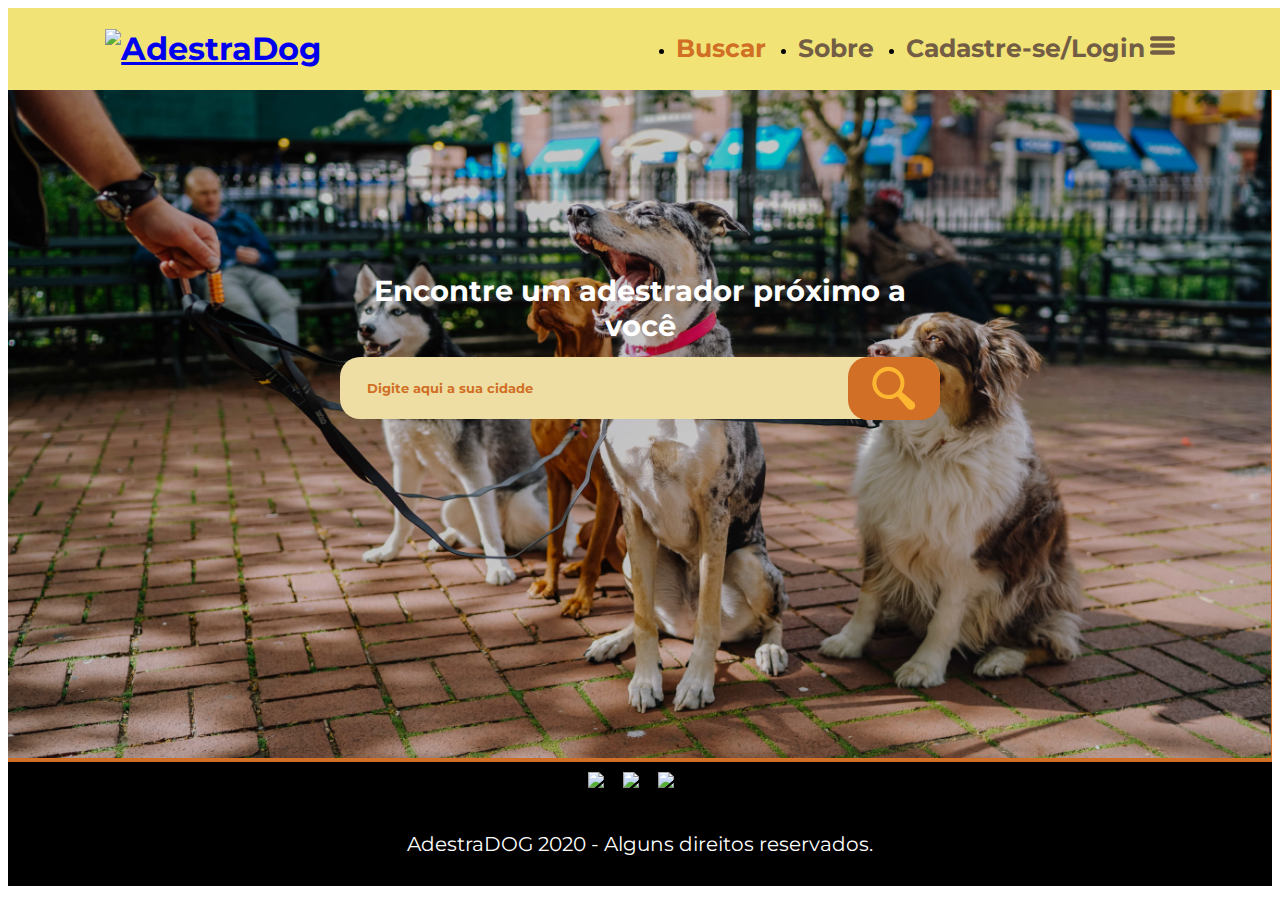
==== buscar.html @ b7419596 "fixing-search" ====
<!DOCTYPE html>
<html lang="en">

<head>
    <meta charset="UTF-8">
    <meta name="viewport" content="width=device-width, initial-scale=1.0">
    <link rel="stylesheet" href="style/reset.css">
    <link rel="stylesheet" href="style/index.css">
    <link rel="stylesheet" href="style/busca.css">
    <link href="https://fonts.googleapis.com/css2?family=Montserrat+Alternates:wght@400;700;800;900&display=swap"
        rel="stylesheet">
    <link href="https://fonts.googleapis.com/css2?family=Montserrat&display=swap" rel="stylesheet">
    <link href="https://fonts.googleapis.com/css2?family=Montserrat:wght@800&display=swap" rel="stylesheet">
    <title>AdestraDOG - Home</title>
</head> 

<body>
    <header>
        <div class="fixed-bar">
            <div class="logo">
                <a href="index.html" class="home-button">
                    <h1><img class="imagem-logo" src="img/logo.png" alt="AdestraDog"></h1>
                </a>
            </div>
            <div class="nav-bar">
                <ul>
                    <li><a class="menu-item menu-item-buscar" href="buscar.html">Buscar</a></li>
                    <li><a class="menu-item" href="#">Sobre</a></li>
                    <li><a class="menu-item openbtn" onclick="openNav()" href="#">Cadastre-se/Login<div
                                class="svg-icon"><svg id="menu-icon" enable-background="new 0 0 512 512"
                                    viewBox="0 0 512 512" width="512" xmlns="http://www.w3.org/2000/svg">
                                    <path
                                        d="m464.883 64.267h-417.766c-25.98 0-47.117 21.136-47.117 47.149 0 25.98 21.137 47.117 47.117 47.117h417.766c25.98 0 47.117-21.137 47.117-47.117 0-26.013-21.137-47.149-47.117-47.149z" />
                                    <path
                                        d="m464.883 208.867h-417.766c-25.98 0-47.117 21.136-47.117 47.149 0 25.98 21.137 47.117 47.117 47.117h417.766c25.98 0 47.117-21.137 47.117-47.117 0-26.013-21.137-47.149-47.117-47.149z" />
                                    <path
                                        d="m464.883 353.467h-417.766c-25.98 0-47.117 21.137-47.117 47.149 0 25.98 21.137 47.117 47.117 47.117h417.766c25.98 0 47.117-21.137 47.117-47.117 0-26.012-21.137-47.149-47.117-47.149z" />
                                </svg></button></div></a></li>
                </ul>
            </div>
        </div>
        <div id="mySidebar" class="sidebar">
            <a href="javascript:void(0)" class="closebtn" onclick="closeNav()">&times;</a>
            <div class="image-collapse">
                <img class="logo-collapse" src="img/logo-collapse.png" alt="logo-collapse" srcset="">
            </div>
            <a href="#">Quero Adestrar</a>
            <a href="#">Sou Adestrador</a>
        </div>
    </header>



        <main>
            
            <div class="search-container">
                <div class="image-container">
                   <img class="search-dogs" src="buscar/img-buscar/fundo-div-buscar.png" alt="4 happy dogs with a person"> 
                </div>

                <div class="search-bar">

                    <label for="searchInput">Encontre um adestrador próximo a você</label>
                    <div class="flex-container">
                        <textarea maxlength="50" cols="20" rows="1"  name="searchInput" id="searchInput" class="search-txt" placeholder="Digite aqui a sua cidade"></textarea>
                        <button id="button-search" class="btn-search"><svg class="button-image" id="Camada_1" data-name="Camada 1" xmlns="http://www.w3.org/2000/svg" viewBox="0 0 371 401"><defs><style>.cls-1{fill:#eedea3;}</style></defs><title>lupa-png</title><path class="cls-1" d="M208.94,268.57A113,113,0,0,1,57.05,242.94C23.17,198.77,27,136.55,66.35,95.68,104.57,56,166.84,50.76,212.52,83.36c46.9,33.47,62.8,101.18,28,153.69l16.35,14.08q32.64,28,65.31,56.1c7.52,6.43,11.86,14.34,11.77,24.37-.11,12.16-8.41,23.74-20.23,28.38a29,29,0,0,1-32.52-7.59c-8.1-8.9-15.78-18.18-23.63-27.3l-47.44-55.17C209.82,269.5,209.44,269.11,208.94,268.57ZM146.63,90.65a84,84,0,1,0,84,84.15A84,84,0,0,0,146.63,90.65Z"/></svg></button>
                    </div>
                    
                </div>
                  
            </div>

            <div class="wrapper">
                <div class="title">
                    <p class="userMessage">Encontre aqui os melhores adestradores online em</p>
                    <p class="cityName"></p>
                </div>
                <div class="container">
                    <div class="adestradorProfile">
                       <div class="left-hand-side">
                            <div class="div-imagem">
                            <img src="buscar/img-buscar/foto-perfil.png" class="profile-image">
                            </div>
                           <div class="estrelas">
                                <svg class="estrela" xmlns="http://www.w3.org/2000/svg" viewBox="0 0 330 364"><defs><style>.cls-1{fill:#fcb631;}</style></defs><title>estrela</title><g id="pagina-home"><path class="cls-1" d="M316.59,143.1A23.14,23.14,0,0,0,314,145q-35.07,34.14-70.14,68.26c-2.39,2.31-3.24,4.5-2.66,7.82,5.49,31.34,10.83,62.71,16.21,94.06.33,1.94.64,3.88,1.05,6.43l-3.73-1.92q-43.26-22.74-86.48-45.55a7.84,7.84,0,0,0-8.25.05q-43,22.82-86.19,45.4l-4,2c1.47-8.62,2.85-16.8,4.25-25,4.42-25.74,8.9-51.46,13.11-77.23.28-1.72-1-4.24-2.39-5.59-19.57-19.27-39.31-38.36-58.91-57.59-4.61-4.52-8.86-9.4-13.29-14.14,6.82-1,14.12-2.13,21.43-3.19q39.59-5.73,79.18-11.39c2.83-.4,4.36-1.9,5.59-4.39Q140.31,79.26,162,35.47c.56-1.14,1.16-2.27,2-3.91.84,1.56,1.46,2.65,2,3.78q21.65,43.82,43.2,87.66a7.56,7.56,0,0,0,6.47,4.63q47.25,6.74,94.48,13.67l5.86.83C316.22,142.46,316.41,142.78,316.59,143.1Z"/></g></svg>
                                <svg class="estrela" xmlns="http://www.w3.org/2000/svg" viewBox="0 0 330 364"><defs><style>.cls-1{fill:#fcb631;}</style></defs><title>estrela</title><g id="pagina-home"><path class="cls-1" d="M316.59,143.1A23.14,23.14,0,0,0,314,145q-35.07,34.14-70.14,68.26c-2.39,2.31-3.24,4.5-2.66,7.82,5.49,31.34,10.83,62.71,16.21,94.06.33,1.94.64,3.88,1.05,6.43l-3.73-1.92q-43.26-22.74-86.48-45.55a7.84,7.84,0,0,0-8.25.05q-43,22.82-86.19,45.4l-4,2c1.47-8.62,2.85-16.8,4.25-25,4.42-25.74,8.9-51.46,13.11-77.23.28-1.72-1-4.24-2.39-5.59-19.57-19.27-39.31-38.36-58.91-57.59-4.61-4.52-8.86-9.4-13.29-14.14,6.82-1,14.12-2.13,21.43-3.19q39.59-5.73,79.18-11.39c2.83-.4,4.36-1.9,5.59-4.39Q140.31,79.26,162,35.47c.56-1.14,1.16-2.27,2-3.91.84,1.56,1.46,2.65,2,3.78q21.65,43.82,43.2,87.66a7.56,7.56,0,0,0,6.47,4.63q47.25,6.74,94.48,13.67l5.86.83C316.22,142.46,316.41,142.78,316.59,143.1Z"/></g></svg>
                                <svg class="estrela" xmlns="http://www.w3.org/2000/svg" viewBox="0 0 330 364"><defs><style>.cls-1{fill:#fcb631;}</style></defs><title>estrela</title><g id="pagina-home"><path class="cls-1" d="M316.59,143.1A23.14,23.14,0,0,0,314,145q-35.07,34.14-70.14,68.26c-2.39,2.31-3.24,4.5-2.66,7.82,5.49,31.34,10.83,62.71,16.21,94.06.33,1.94.64,3.88,1.05,6.43l-3.73-1.92q-43.26-22.74-86.48-45.55a7.84,7.84,0,0,0-8.25.05q-43,22.82-86.19,45.4l-4,2c1.47-8.62,2.85-16.8,4.25-25,4.42-25.74,8.9-51.46,13.11-77.23.28-1.72-1-4.24-2.39-5.59-19.57-19.27-39.31-38.36-58.91-57.59-4.61-4.52-8.86-9.4-13.29-14.14,6.82-1,14.12-2.13,21.43-3.19q39.59-5.73,79.18-11.39c2.83-.4,4.36-1.9,5.59-4.39Q140.31,79.26,162,35.47c.56-1.14,1.16-2.27,2-3.91.84,1.56,1.46,2.65,2,3.78q21.65,43.82,43.2,87.66a7.56,7.56,0,0,0,6.47,4.63q47.25,6.74,94.48,13.67l5.86.83C316.22,142.46,316.41,142.78,316.59,143.1Z"/></g></svg>
                                <svg class="estrela" xmlns="http://www.w3.org/2000/svg" viewBox="0 0 330 364"><defs><style>.cls-1{fill:#fcb631;}</style></defs><title>estrela</title><g id="pagina-home"><path class="cls-1" d="M316.59,143.1A23.14,23.14,0,0,0,314,145q-35.07,34.14-70.14,68.26c-2.39,2.31-3.24,4.5-2.66,7.82,5.49,31.34,10.83,62.71,16.21,94.06.33,1.94.64,3.88,1.05,6.43l-3.73-1.92q-43.26-22.74-86.48-45.55a7.84,7.84,0,0,0-8.25.05q-43,22.82-86.19,45.4l-4,2c1.47-8.62,2.85-16.8,4.25-25,4.42-25.74,8.9-51.46,13.11-77.23.28-1.72-1-4.24-2.39-5.59-19.57-19.27-39.31-38.36-58.91-57.59-4.61-4.52-8.86-9.4-13.29-14.14,6.82-1,14.12-2.13,21.43-3.19q39.59-5.73,79.18-11.39c2.83-.4,4.36-1.9,5.59-4.39Q140.31,79.26,162,35.47c.56-1.14,1.16-2.27,2-3.91.84,1.56,1.46,2.65,2,3.78q21.65,43.82,43.2,87.66a7.56,7.56,0,0,0,6.47,4.63q47.25,6.74,94.48,13.67l5.86.83C316.22,142.46,316.41,142.78,316.59,143.1Z"/></g></svg>
                                <svg class="estrela" xmlns="http://www.w3.org/2000/svg" viewBox="0 0 330 364"><defs><style>.cls-1{fill:#fcb631;}</style></defs><title>estrela</title><g id="pagina-home"><path class="cls-1" d="M316.59,143.1A23.14,23.14,0,0,0,314,145q-35.07,34.14-70.14,68.26c-2.39,2.31-3.24,4.5-2.66,7.82,5.49,31.34,10.83,62.71,16.21,94.06.33,1.94.64,3.88,1.05,6.43l-3.73-1.92q-43.26-22.74-86.48-45.55a7.84,7.84,0,0,0-8.25.05q-43,22.82-86.19,45.4l-4,2c1.47-8.62,2.85-16.8,4.25-25,4.42-25.74,8.9-51.46,13.11-77.23.28-1.72-1-4.24-2.39-5.59-19.57-19.27-39.31-38.36-58.91-57.59-4.61-4.52-8.86-9.4-13.29-14.14,6.82-1,14.12-2.13,21.43-3.19q39.59-5.73,79.18-11.39c2.83-.4,4.36-1.9,5.59-4.39Q140.31,79.26,162,35.47c.56-1.14,1.16-2.27,2-3.91.84,1.56,1.46,2.65,2,3.78q21.65,43.82,43.2,87.66a7.56,7.56,0,0,0,6.47,4.63q47.25,6.74,94.48,13.67l5.86.83C316.22,142.46,316.41,142.78,316.59,143.1Z"/></g></svg>
                        </div>
                           <p class="avaliacao">2 avaliações</p>
                       </div>
                       <div class="center-profile">
                        
                            <p class="nome">Theuser Name</p>
                            <p class="twitter">@theirtweeter</p>
                            <p class="description">Lorem ipsum dolor sit amet consectetur adipisicing elit. Vero ab eligendi, voluptates optio reprehenderit enim repellat nam accusantium illum veritatis repellendus corrupti maxime, at id ipsam fuga cum neque expedita.</p>
                            
                       </div>
                       <div class="right-hand-side">
                           <button class="contact-button" id="contactButton" name="btn-contact">Contatar</button>
                       </div>
                    </div>

                    <div class="adestradorProfile">
                        <div class="left-hand-side">
                            <img src="buscar/img-buscar/foto-perfil.png" class="profile-image">
                            <div class="estrelas">
                                 <svg class="estrela" xmlns="http://www.w3.org/2000/svg" viewBox="0 0 330 364"><defs><style>.cls-1{fill:#fcb631;}</style></defs><title>estrela</title><g id="pagina-home"><path class="cls-1" d="M316.59,143.1A23.14,23.14,0,0,0,314,145q-35.07,34.14-70.14,68.26c-2.39,2.31-3.24,4.5-2.66,7.82,5.49,31.34,10.83,62.71,16.21,94.06.33,1.94.64,3.88,1.05,6.43l-3.73-1.92q-43.26-22.74-86.48-45.55a7.84,7.84,0,0,0-8.25.05q-43,22.82-86.19,45.4l-4,2c1.47-8.62,2.85-16.8,4.25-25,4.42-25.74,8.9-51.46,13.11-77.23.28-1.72-1-4.24-2.39-5.59-19.57-19.27-39.31-38.36-58.91-57.59-4.61-4.52-8.86-9.4-13.29-14.14,6.82-1,14.12-2.13,21.43-3.19q39.59-5.73,79.18-11.39c2.83-.4,4.36-1.9,5.59-4.39Q140.31,79.26,162,35.47c.56-1.14,1.16-2.27,2-3.91.84,1.56,1.46,2.65,2,3.78q21.65,43.82,43.2,87.66a7.56,7.56,0,0,0,6.47,4.63q47.25,6.74,94.48,13.67l5.86.83C316.22,142.46,316.41,142.78,316.59,143.1Z"/></g></svg>
                                 <svg class="estrela" xmlns="http://www.w3.org/2000/svg" viewBox="0 0 330 364"><defs><style>.cls-1{fill:#fcb631;}</style></defs><title>estrela</title><g id="pagina-home"><path class="cls-1" d="M316.59,143.1A23.14,23.14,0,0,0,314,145q-35.07,34.14-70.14,68.26c-2.39,2.31-3.24,4.5-2.66,7.82,5.49,31.34,10.83,62.71,16.21,94.06.33,1.94.64,3.88,1.05,6.43l-3.73-1.92q-43.26-22.74-86.48-45.55a7.84,7.84,0,0,0-8.25.05q-43,22.82-86.19,45.4l-4,2c1.47-8.62,2.85-16.8,4.25-25,4.42-25.74,8.9-51.46,13.11-77.23.28-1.72-1-4.24-2.39-5.59-19.57-19.27-39.31-38.36-58.91-57.59-4.61-4.52-8.86-9.4-13.29-14.14,6.82-1,14.12-2.13,21.43-3.19q39.59-5.73,79.18-11.39c2.83-.4,4.36-1.9,5.59-4.39Q140.31,79.26,162,35.47c.56-1.14,1.16-2.27,2-3.91.84,1.56,1.46,2.65,2,3.78q21.65,43.82,43.2,87.66a7.56,7.56,0,0,0,6.47,4.63q47.25,6.74,94.48,13.67l5.86.83C316.22,142.46,316.41,142.78,316.59,143.1Z"/></g></svg>
                                 <svg class="estrela" xmlns="http://www.w3.org/2000/svg" viewBox="0 0 330 364"><defs><style>.cls-1{fill:#fcb631;}</style></defs><title>estrela</title><g id="pagina-home"><path class="cls-1" d="M316.59,143.1A23.14,23.14,0,0,0,314,145q-35.07,34.14-70.14,68.26c-2.39,2.31-3.24,4.5-2.66,7.82,5.49,31.34,10.83,62.71,16.21,94.06.33,1.94.64,3.88,1.05,6.43l-3.73-1.92q-43.26-22.74-86.48-45.55a7.84,7.84,0,0,0-8.25.05q-43,22.82-86.19,45.4l-4,2c1.47-8.62,2.85-16.8,4.25-25,4.42-25.74,8.9-51.46,13.11-77.23.28-1.72-1-4.24-2.39-5.59-19.57-19.27-39.31-38.36-58.91-57.59-4.61-4.52-8.86-9.4-13.29-14.14,6.82-1,14.12-2.13,21.43-3.19q39.59-5.73,79.18-11.39c2.83-.4,4.36-1.9,5.59-4.39Q140.31,79.26,162,35.47c.56-1.14,1.16-2.27,2-3.91.84,1.56,1.46,2.65,2,3.78q21.65,43.82,43.2,87.66a7.56,7.56,0,0,0,6.47,4.63q47.25,6.74,94.48,13.67l5.86.83C316.22,142.46,316.41,142.78,316.59,143.1Z"/></g></svg>
                                 <svg class="estrela" xmlns="http://www.w3.org/2000/svg" viewBox="0 0 330 364"><defs><style>.cls-1{fill:#fcb631;}</style></defs><title>estrela</title><g id="pagina-home"><path class="cls-1" d="M316.59,143.1A23.14,23.14,0,0,0,314,145q-35.07,34.14-70.14,68.26c-2.39,2.31-3.24,4.5-2.66,7.82,5.49,31.34,10.83,62.71,16.21,94.06.33,1.94.64,3.88,1.05,6.43l-3.73-1.92q-43.26-22.74-86.48-45.55a7.84,7.84,0,0,0-8.25.05q-43,22.82-86.19,45.4l-4,2c1.47-8.62,2.85-16.8,4.25-25,4.42-25.74,8.9-51.46,13.11-77.23.28-1.72-1-4.24-2.39-5.59-19.57-19.27-39.31-38.36-58.91-57.59-4.61-4.52-8.86-9.4-13.29-14.14,6.82-1,14.12-2.13,21.43-3.19q39.59-5.73,79.18-11.39c2.83-.4,4.36-1.9,5.59-4.39Q140.31,79.26,162,35.47c.56-1.14,1.16-2.27,2-3.91.84,1.56,1.46,2.65,2,3.78q21.65,43.82,43.2,87.66a7.56,7.56,0,0,0,6.47,4.63q47.25,6.74,94.48,13.67l5.86.83C316.22,142.46,316.41,142.78,316.59,143.1Z"/></g></svg>
                                 <svg class="estrela" xmlns="http://www.w3.org/2000/svg" viewBox="0 0 330 364"><defs><style>.cls-1{fill:#fcb631;}</style></defs><title>estrela</title><g id="pagina-home"><path class="cls-1" d="M316.59,143.1A23.14,23.14,0,0,0,314,145q-35.07,34.14-70.14,68.26c-2.39,2.31-3.24,4.5-2.66,7.82,5.49,31.34,10.83,62.71,16.21,94.06.33,1.94.64,3.88,1.05,6.43l-3.73-1.92q-43.26-22.74-86.48-45.55a7.84,7.84,0,0,0-8.25.05q-43,22.82-86.19,45.4l-4,2c1.47-8.62,2.85-16.8,4.25-25,4.42-25.74,8.9-51.46,13.11-77.23.28-1.72-1-4.24-2.39-5.59-19.57-19.27-39.31-38.36-58.91-57.59-4.61-4.52-8.86-9.4-13.29-14.14,6.82-1,14.12-2.13,21.43-3.19q39.59-5.73,79.18-11.39c2.83-.4,4.36-1.9,5.59-4.39Q140.31,79.26,162,35.47c.56-1.14,1.16-2.27,2-3.91.84,1.56,1.46,2.65,2,3.78q21.65,43.82,43.2,87.66a7.56,7.56,0,0,0,6.47,4.63q47.25,6.74,94.48,13.67l5.86.83C316.22,142.46,316.41,142.78,316.59,143.1Z"/></g></svg>
                         </div>
                            <p class="avaliacao">2 avaliações</p>
                        </div>
                        <div class="center-profile">
                         
                             <p class="nome">Theuser Name</p>
                             <p class="twitter">@theirtweeter</p>
                             <p class="description">Lorem ipsum dolor sit amet consectetur adipisicing elit. Vero ab eligendi, voluptates optio reprehenderit enim repellat nam accusantium illum veritatis repellendus corrupti maxime, at id ipsam fuga cum neque expedita.</p>
                             
                        </div>
                        <div class="right-hand-side">
                            <button class="contact-button" id="contactButton" name="btn-contact">Contatar</button>
                        </div>
                     </div>
                     <div class="adestradorProfile">
                        <div class="left-hand-side">
                            <img src="buscar/img-buscar/foto-perfil.png" class="profile-image">
                            <div class="estrelas">
                                 <svg class="estrela" xmlns="http://www.w3.org/2000/svg" viewBox="0 0 330 364"><defs><style>.cls-1{fill:#fcb631;}</style></defs><title>estrela</title><g id="pagina-home"><path class="cls-1" d="M316.59,143.1A23.14,23.14,0,0,0,314,145q-35.07,34.14-70.14,68.26c-2.39,2.31-3.24,4.5-2.66,7.82,5.49,31.34,10.83,62.71,16.21,94.06.33,1.94.64,3.88,1.05,6.43l-3.73-1.92q-43.26-22.74-86.48-45.55a7.84,7.84,0,0,0-8.25.05q-43,22.82-86.19,45.4l-4,2c1.47-8.62,2.85-16.8,4.25-25,4.42-25.74,8.9-51.46,13.11-77.23.28-1.72-1-4.24-2.39-5.59-19.57-19.27-39.31-38.36-58.91-57.59-4.61-4.52-8.86-9.4-13.29-14.14,6.82-1,14.12-2.13,21.43-3.19q39.59-5.73,79.18-11.39c2.83-.4,4.36-1.9,5.59-4.39Q140.31,79.26,162,35.47c.56-1.14,1.16-2.27,2-3.91.84,1.56,1.46,2.65,2,3.78q21.65,43.82,43.2,87.66a7.56,7.56,0,0,0,6.47,4.63q47.25,6.74,94.48,13.67l5.86.83C316.22,142.46,316.41,142.78,316.59,143.1Z"/></g></svg>
                                 <svg class="estrela" xmlns="http://www.w3.org/2000/svg" viewBox="0 0 330 364"><defs><style>.cls-1{fill:#fcb631;}</style></defs><title>estrela</title><g id="pagina-home"><path class="cls-1" d="M316.59,143.1A23.14,23.14,0,0,0,314,145q-35.07,34.14-70.14,68.26c-2.39,2.31-3.24,4.5-2.66,7.82,5.49,31.34,10.83,62.71,16.21,94.06.33,1.94.64,3.88,1.05,6.43l-3.73-1.92q-43.26-22.74-86.48-45.55a7.84,7.84,0,0,0-8.25.05q-43,22.82-86.19,45.4l-4,2c1.47-8.62,2.85-16.8,4.25-25,4.42-25.74,8.9-51.46,13.11-77.23.28-1.72-1-4.24-2.39-5.59-19.57-19.27-39.31-38.36-58.91-57.59-4.61-4.52-8.86-9.4-13.29-14.14,6.82-1,14.12-2.13,21.43-3.19q39.59-5.73,79.18-11.39c2.83-.4,4.36-1.9,5.59-4.39Q140.31,79.26,162,35.47c.56-1.14,1.16-2.27,2-3.91.84,1.56,1.46,2.65,2,3.78q21.65,43.82,43.2,87.66a7.56,7.56,0,0,0,6.47,4.63q47.25,6.74,94.48,13.67l5.86.83C316.22,142.46,316.41,142.78,316.59,143.1Z"/></g></svg>
                                 <svg class="estrela" xmlns="http://www.w3.org/2000/svg" viewBox="0 0 330 364"><defs><style>.cls-1{fill:#fcb631;}</style></defs><title>estrela</title><g id="pagina-home"><path class="cls-1" d="M316.59,143.1A23.14,23.14,0,0,0,314,145q-35.07,34.14-70.14,68.26c-2.39,2.31-3.24,4.5-2.66,7.82,5.49,31.34,10.83,62.71,16.21,94.06.33,1.94.64,3.88,1.05,6.43l-3.73-1.92q-43.26-22.74-86.48-45.55a7.84,7.84,0,0,0-8.25.05q-43,22.82-86.19,45.4l-4,2c1.47-8.62,2.85-16.8,4.25-25,4.42-25.74,8.9-51.46,13.11-77.23.28-1.72-1-4.24-2.39-5.59-19.57-19.27-39.31-38.36-58.91-57.59-4.61-4.52-8.86-9.4-13.29-14.14,6.82-1,14.12-2.13,21.43-3.19q39.59-5.73,79.18-11.39c2.83-.4,4.36-1.9,5.59-4.39Q140.31,79.26,162,35.47c.56-1.14,1.16-2.27,2-3.91.84,1.56,1.46,2.65,2,3.78q21.65,43.82,43.2,87.66a7.56,7.56,0,0,0,6.47,4.63q47.25,6.74,94.48,13.67l5.86.83C316.22,142.46,316.41,142.78,316.59,143.1Z"/></g></svg>
                                 <svg class="estrela" xmlns="http://www.w3.org/2000/svg" viewBox="0 0 330 364"><defs><style>.cls-1{fill:#fcb631;}</style></defs><title>estrela</title><g id="pagina-home"><path class="cls-1" d="M316.59,143.1A23.14,23.14,0,0,0,314,145q-35.07,34.14-70.14,68.26c-2.39,2.31-3.24,4.5-2.66,7.82,5.49,31.34,10.83,62.71,16.21,94.06.33,1.94.64,3.88,1.05,6.43l-3.73-1.92q-43.26-22.74-86.48-45.55a7.84,7.84,0,0,0-8.25.05q-43,22.82-86.19,45.4l-4,2c1.47-8.62,2.85-16.8,4.25-25,4.42-25.74,8.9-51.46,13.11-77.23.28-1.72-1-4.24-2.39-5.59-19.57-19.27-39.31-38.36-58.91-57.59-4.61-4.52-8.86-9.4-13.29-14.14,6.82-1,14.12-2.13,21.43-3.19q39.59-5.73,79.18-11.39c2.83-.4,4.36-1.9,5.59-4.39Q140.31,79.26,162,35.47c.56-1.14,1.16-2.27,2-3.91.84,1.56,1.46,2.65,2,3.78q21.65,43.82,43.2,87.66a7.56,7.56,0,0,0,6.47,4.63q47.25,6.74,94.48,13.67l5.86.83C316.22,142.46,316.41,142.78,316.59,143.1Z"/></g></svg>
                                 <svg class="estrela" xmlns="http://www.w3.org/2000/svg" viewBox="0 0 330 364"><defs><style>.cls-1{fill:#fcb631;}</style></defs><title>estrela</title><g id="pagina-home"><path class="cls-1" d="M316.59,143.1A23.14,23.14,0,0,0,314,145q-35.07,34.14-70.14,68.26c-2.39,2.31-3.24,4.5-2.66,7.82,5.49,31.34,10.83,62.71,16.21,94.06.33,1.94.64,3.88,1.05,6.43l-3.73-1.92q-43.26-22.74-86.48-45.55a7.84,7.84,0,0,0-8.25.05q-43,22.82-86.19,45.4l-4,2c1.47-8.62,2.85-16.8,4.25-25,4.42-25.74,8.9-51.46,13.11-77.23.28-1.72-1-4.24-2.39-5.59-19.57-19.27-39.31-38.36-58.91-57.59-4.61-4.52-8.86-9.4-13.29-14.14,6.82-1,14.12-2.13,21.43-3.19q39.59-5.73,79.18-11.39c2.83-.4,4.36-1.9,5.59-4.39Q140.31,79.26,162,35.47c.56-1.14,1.16-2.27,2-3.91.84,1.56,1.46,2.65,2,3.78q21.65,43.82,43.2,87.66a7.56,7.56,0,0,0,6.47,4.63q47.25,6.74,94.48,13.67l5.86.83C316.22,142.46,316.41,142.78,316.59,143.1Z"/></g></svg>
                         </div>
                            <p class="avaliacao">2 avaliações</p>
                        </div>
                        <div class="center-profile">
                         
                             <p class="nome">Theuser Name</p>
                             <p class="twitter">@theirtweeter</p>
                             <p class="description">Lorem ipsum dolor sit amet consectetur adipisicing elit. Vero ab eligendi, voluptates optio reprehenderit enim repellat nam accusantium illum veritatis repellendus corrupti maxime, at id ipsam fuga cum neque expedita.</p>
                             
                        </div>
                        <div class="right-hand-side">
                            <button class="contact-button" id="contactButton" name="btn-contact">Contatar</button>
                        </div>
                     </div>

                     <div class="adestradorProfile">
                        <div class="left-hand-side">
                            <img src="buscar/img-buscar/foto-perfil.png" class="profile-image">
                            <div class="estrelas">
                                 <svg class="estrela" xmlns="http://www.w3.org/2000/svg" viewBox="0 0 330 364"><defs><style>.cls-1{fill:#fcb631;}</style></defs><title>estrela</title><g id="pagina-home"><path class="cls-1" d="M316.59,143.1A23.14,23.14,0,0,0,314,145q-35.07,34.14-70.14,68.26c-2.39,2.31-3.24,4.5-2.66,7.82,5.49,31.34,10.83,62.71,16.21,94.06.33,1.94.64,3.88,1.05,6.43l-3.73-1.92q-43.26-22.74-86.48-45.55a7.84,7.84,0,0,0-8.25.05q-43,22.82-86.19,45.4l-4,2c1.47-8.62,2.85-16.8,4.25-25,4.42-25.74,8.9-51.46,13.11-77.23.28-1.72-1-4.24-2.39-5.59-19.57-19.27-39.31-38.36-58.91-57.59-4.61-4.52-8.86-9.4-13.29-14.14,6.82-1,14.12-2.13,21.43-3.19q39.59-5.73,79.18-11.39c2.83-.4,4.36-1.9,5.59-4.39Q140.31,79.26,162,35.47c.56-1.14,1.16-2.27,2-3.91.84,1.56,1.46,2.65,2,3.78q21.65,43.82,43.2,87.66a7.56,7.56,0,0,0,6.47,4.63q47.25,6.74,94.48,13.67l5.86.83C316.22,142.46,316.41,142.78,316.59,143.1Z"/></g></svg>
                                 <svg class="estrela" xmlns="http://www.w3.org/2000/svg" viewBox="0 0 330 364"><defs><style>.cls-1{fill:#fcb631;}</style></defs><title>estrela</title><g id="pagina-home"><path class="cls-1" d="M316.59,143.1A23.14,23.14,0,0,0,314,145q-35.07,34.14-70.14,68.26c-2.39,2.31-3.24,4.5-2.66,7.82,5.49,31.34,10.83,62.71,16.21,94.06.33,1.94.64,3.88,1.05,6.43l-3.73-1.92q-43.26-22.74-86.48-45.55a7.84,7.84,0,0,0-8.25.05q-43,22.82-86.19,45.4l-4,2c1.47-8.62,2.85-16.8,4.25-25,4.42-25.74,8.9-51.46,13.11-77.23.28-1.72-1-4.24-2.39-5.59-19.57-19.27-39.31-38.36-58.91-57.59-4.61-4.52-8.86-9.4-13.29-14.14,6.82-1,14.12-2.13,21.43-3.19q39.59-5.73,79.18-11.39c2.83-.4,4.36-1.9,5.59-4.39Q140.31,79.26,162,35.47c.56-1.14,1.16-2.27,2-3.91.84,1.56,1.46,2.65,2,3.78q21.65,43.82,43.2,87.66a7.56,7.56,0,0,0,6.47,4.63q47.25,6.74,94.48,13.67l5.86.83C316.22,142.46,316.41,142.78,316.59,143.1Z"/></g></svg>
                                 <svg class="estrela" xmlns="http://www.w3.org/2000/svg" viewBox="0 0 330 364"><defs><style>.cls-1{fill:#fcb631;}</style></defs><title>estrela</title><g id="pagina-home"><path class="cls-1" d="M316.59,143.1A23.14,23.14,0,0,0,314,145q-35.07,34.14-70.14,68.26c-2.39,2.31-3.24,4.5-2.66,7.82,5.49,31.34,10.83,62.71,16.21,94.06.33,1.94.64,3.88,1.05,6.43l-3.73-1.92q-43.26-22.74-86.48-45.55a7.84,7.84,0,0,0-8.25.05q-43,22.82-86.19,45.4l-4,2c1.47-8.62,2.85-16.8,4.25-25,4.42-25.74,8.9-51.46,13.11-77.23.28-1.72-1-4.24-2.39-5.59-19.57-19.27-39.31-38.36-58.91-57.59-4.61-4.52-8.86-9.4-13.29-14.14,6.82-1,14.12-2.13,21.43-3.19q39.59-5.73,79.18-11.39c2.83-.4,4.36-1.9,5.59-4.39Q140.31,79.26,162,35.47c.56-1.14,1.16-2.27,2-3.91.84,1.56,1.46,2.65,2,3.78q21.65,43.82,43.2,87.66a7.56,7.56,0,0,0,6.47,4.63q47.25,6.74,94.48,13.67l5.86.83C316.22,142.46,316.41,142.78,316.59,143.1Z"/></g></svg>
                                 <svg class="estrela" xmlns="http://www.w3.org/2000/svg" viewBox="0 0 330 364"><defs><style>.cls-1{fill:#fcb631;}</style></defs><title>estrela</title><g id="pagina-home"><path class="cls-1" d="M316.59,143.1A23.14,23.14,0,0,0,314,145q-35.07,34.14-70.14,68.26c-2.39,2.31-3.24,4.5-2.66,7.82,5.49,31.34,10.83,62.71,16.21,94.06.33,1.94.64,3.88,1.05,6.43l-3.73-1.92q-43.26-22.74-86.48-45.55a7.84,7.84,0,0,0-8.25.05q-43,22.82-86.19,45.4l-4,2c1.47-8.62,2.85-16.8,4.25-25,4.42-25.74,8.9-51.46,13.11-77.23.28-1.72-1-4.24-2.39-5.59-19.57-19.27-39.31-38.36-58.91-57.59-4.61-4.52-8.86-9.4-13.29-14.14,6.82-1,14.12-2.13,21.43-3.19q39.59-5.73,79.18-11.39c2.83-.4,4.36-1.9,5.59-4.39Q140.31,79.26,162,35.47c.56-1.14,1.16-2.27,2-3.91.84,1.56,1.46,2.65,2,3.78q21.65,43.82,43.2,87.66a7.56,7.56,0,0,0,6.47,4.63q47.25,6.74,94.48,13.67l5.86.83C316.22,142.46,316.41,142.78,316.59,143.1Z"/></g></svg>
                                 <svg class="estrela" xmlns="http://www.w3.org/2000/svg" viewBox="0 0 330 364"><defs><style>.cls-1{fill:#fcb631;}</style></defs><title>estrela</title><g id="pagina-home"><path class="cls-1" d="M316.59,143.1A23.14,23.14,0,0,0,314,145q-35.07,34.14-70.14,68.26c-2.39,2.31-3.24,4.5-2.66,7.82,5.49,31.34,10.83,62.71,16.21,94.06.33,1.94.64,3.88,1.05,6.43l-3.73-1.92q-43.26-22.74-86.48-45.55a7.84,7.84,0,0,0-8.25.05q-43,22.82-86.19,45.4l-4,2c1.47-8.62,2.85-16.8,4.25-25,4.42-25.74,8.9-51.46,13.11-77.23.28-1.72-1-4.24-2.39-5.59-19.57-19.27-39.31-38.36-58.91-57.59-4.61-4.52-8.86-9.4-13.29-14.14,6.82-1,14.12-2.13,21.43-3.19q39.59-5.73,79.18-11.39c2.83-.4,4.36-1.9,5.59-4.39Q140.31,79.26,162,35.47c.56-1.14,1.16-2.27,2-3.91.84,1.56,1.46,2.65,2,3.78q21.65,43.82,43.2,87.66a7.56,7.56,0,0,0,6.47,4.63q47.25,6.74,94.48,13.67l5.86.83C316.22,142.46,316.41,142.78,316.59,143.1Z"/></g></svg>
                         </div>
                            <p class="avaliacao">2 avaliações</p>
                        </div>
                        <div class="center-profile">
                         
                             <p class="nome">Theuser Name</p>
                             <p class="twitter">@theirtweeter</p>
                             <p class="description">Lorem ipsum dolor sit amet consectetur adipisicing elit. Vero ab eligendi, voluptates optio reprehenderit enim repellat nam accusantium illum veritatis repellendus corrupti maxime, at id ipsam fuga cum neque expedita.</p>
                             
                        </div>
                        <div class="right-hand-side">
                            <button class="contact-button" id="contactButton" name="btn-contact">Contatar</button>
                        </div>
                     </div>
                    

                </div>  
                <div class="div-final">
                    <div class="card-left-container">
                        <div class="card-left">
                        <div class="card-title">
                            <p>Como contratar um serviço de adestramento</p>
                        </div>
                                <p>Busque um dos nossos adestradores através do site! Contate-os, explique os seus detalhes e prepare-se para o melhor serviço da sua vida!</p>
                            
                        </div>
                    </div>
                    <div class="card-right-container">
                        <div class="card-right">
                            <div class="card-title">
                                <p>Como ser um profissional cadastrado</p>
                            </div>
                            <p>Registre-se na nossa plataforma, insira as suas informações e detalhes e espere um cliente te contatar! <a href="#" class="sign-up">Seja um profissional cadastrado!</a></p>

                            
                        </div>
                        
                    </div>
                </div>    
            </div> 
        </main>

        <footer>
            <div class="footer-bar">
                <div class="logos-footer">
                    <img class="logo-footer-logo" src="img/logo-face.png" alt="Facebook" srcset="">
                    <img class="logo-footer-logo" src="img/logo-whats.png" alt="Instagram" srcset="">
                    <img class="logo-footer-logo" src="img/logo-insta.png" alt="Whatsapp" srcset="">
                </div>
                <p class="text-footer">AdestraDOG 2020 - Alguns direitos reservados.</p>
            </div>
        </footer>
        <script src="js/index.js"></script>
        <script src="js/buscar.js"></script>

    </body>
    </html>
---- style/index.css ----
*{
    box-sizing: border-box;
    font-family: 'Montserrat', sans-serif;
}

.logo-responsivo{
    display: none;
}

.fixed-bar{
    position: fixed;
    width: 100%;
    background-color: #f1e375;
    display: flex;
    justify-content: space-around;
    align-items: center;
    z-index: 10;
}

.logo{
    width: 320px;
}

.imagem-logo{
    width: 100%;
}

.nav-bar ul{
    display: flex;
    justify-content: space-around;
    font-family: 'Montserrat Alternates', sans-serif;
    font-weight: bold;
}

.nav-bar ul li{
    margin: 0em 1em;
}

.menu-item{
    color: #735d45;
    font-size: 25px;
    text-decoration: none;
    display: flex;
}

.menu-item-buscar{
    color: #d06f25;
}

#menu-icon{
    width: 25px;
    margin-left: 5px;
    fill: #735d45;
}

/* The sidebar menu */
.sidebar {
    height: 100%; /* 100% Full-height */
    width: 0; /* 0 width - change this with JavaScript */
    position: fixed; /* Stay in place */
    z-index: 1; /* Stay on top */
    top: 90px;
    right: 0;
    background-color: #f1e375; /* Black*/
    overflow-x: hidden; /* Disable horizontal scroll */
    padding-top: 40px; /* Place content 60px from the top */
    transition: 0.5s; /* 0.5 second transition effect to slide in the sidebar */
}
  
  /* The sidebar links */
  .sidebar a {
    padding: 8px 8px 8px 32px;
    text-decoration: none;
    font-size: 25px;
    color: #818181;
    display: block;
    transition: 0.3s;
  }
  
  /* When you mouse over the navigation links, change their color */
  .sidebar a:hover {
    color: #f1f1f1;
  }
  
  /* Position and style the close button (top right corner) */
  .sidebar .closebtn {
    position: absolute;
    top: 0;
    right: 25px;
    font-size: 36px;
    margin-left: 50px;
  }
  
  /* The button used to open the sidebar */
  .openbtn {
    cursor: pointer;
    background-color: transparent;
    border: none;
  }
  
  /* On smaller screens, where height is less than 450px, change the style of the sidenav (less padding and a smaller font size) */
@media screen and (max-height: 450px) {
    .sidebar {padding-top: 15px;}
    .sidebar a {font-size: 18px;}
}

.image-collapse{
    width: 250px;
}

.logo-collapse{
    width: 100%;
}

/* ============================================================================================================================================================= */

.container{
    width: 960px;
    margin: 0 auto;
    /* border: black solid 1px; */
}

.imagem-principal{
    width: 100%;
}

.menu-principal{
    display: inline-block;
    background-color: #f1e3b1;
}

.happy-dog{
    width: 100%;
    height: 750px;
    object-fit: cover;
    object-position: center;
}

.slogan{
    color: white;
    position: absolute;
    top: 400px;
    left: 16%;
    right: 55%;
}

.frase-slogan{
    font-size: 24px;
    color: white;
    font-weight: bold;
    text-transform: uppercase;
}

.depoimentos{
    background: url("../img/div2-fundo.gif") no-repeat fixed; 
    -webkit-background-size: cover;
    -moz-background-size: cover;
    -o-background-size: cover;
    background-size: cover;
    padding-bottom: 30px; 
}

.titulo-centenas{
    color: #d06f25;
    text-align: center;
    font-size: 28px;
    font-weight: bolder;
    padding: 20px 0 10px;
}

.depoimentos-titulo{
    color: #d08f25;
    text-align: center;
    font-size: 24px;
    font-weight: bolder;
    padding: 0 0 20px;
}

.depoimentos-div{
    display: grid;
    grid-template-columns: 1fr 1fr;
    grid-gap: 40px;
    margin: 20px 0;
}

.cartao-depoimento{
    background-color: #d07124;
    display: grid;
    grid-template-columns: 1fr 2fr;
    border-radius: 20px;
    padding: 20px;
}

.perfil-depoimento{
    text-align: center;
    align-self: center;  
}

.perfil-foto{
    width: 125px;
    height: 125px;
    object-fit: cover;
    border-radius: 100%;
    margin: 10px 0;
}

.perfil-sergio{
    object-position: left;
}

.info-perfil{
    color: #ecd19a;
    font-weight: 600;
    font-size: 18px;
}

.texto-depoimento{
    text-align: center;
    align-self: center;
    font-family: 'Montserrat Alternates', sans-serif;
    padding: 10px 2px;
}

.sinopse-depoimento{
    color: white;
    line-height: 1.2em;
    margin-bottom: 10px;
}

.rodape-depoimento{
    color: #FFFF9F;
}

.titulo-beneficios{
    color: #6c563f; 
    font-weight: bolder;
    text-align: center;
    font-size: 30px;
    margin: 50px 0 0;
}

.beneficios-grid{
    display: grid;
    grid-template-columns: 1fr 1fr 1fr;
    grid-gap: 50px;
}

.beneficios-items{
    text-align: center;
}

.image-benefits{
    width: 100%;
}

.text-beneficios{
    color: #d06f25;
    font-family: 'Montserrat Alternates', sans-serif;
    font-weight: bold;
    font-size: 20px;
}

.encontrar-adestrador{
    background-color: #d07124;
    color: white;
    padding: 50px 0 0;
}

.titulo-encontrar{
    font-family: 'Montserrat Alternates', sans-serif;
    text-align: center;
    font-size: 28px;
    font-weight: bold;
}

.cadastro-home{
    display: grid;
    grid-template-columns: 1fr 1fr;
    padding: 40px;
    grid-gap: 100px;
}

.imagem-cadastro{
    display: flex;
    align-items: center;
    text-align: center;
}

.img-encontrar{
    width: 140px;
}

.img-encontrar-lupa{
    width: 120px;
}

.text-encontrar{
    font-size: 24px;
}

.cadastrar-button-encontrar{
    justify-self: center;
    width: 300px;
}

.encontrar-link{
    text-decoration: none;
    color: white;
}

/* ============================================================================================================================================================= */

footer{
    padding: 10px;
    font-size: 20px;
    background-color: black;
}

.footer-bar{
    text-align: center;
}

.text-footer{
    color: white;
}

.logos-footer{
    display: flex;
    justify-content: center;
    margin-bottom: 10px;
}

.logo-footer-logo{
    width: 35px;
}



@media (max-width: 1000px){ 
    .container{
        width: 800px;
    }

    .slogan{
        left: 3%;
    }
}

@media (max-width: 900px){ 
    .container{
        width: 740px;
    }

    .slogan{
        left: 1%;
        right: 45%;
    }

    .depoimentos-div{
        grid-template-columns: 1fr 1fr;
        grid-gap: 10px;
        margin: 10px 0;
    }

    .beneficios-grid{
        grid-gap: 0px;
    }

    .cadastrar-nav{
        display: none;
    }
}

@media (max-width: 760px){ 
    .container{
        width: auto;
    }
    .depoimentos-div{
        grid-template-columns: 1fr;
        grid-gap: 10px;
        margin: 5px;
    }

    .beneficios-grid{
        grid-template-columns: 1fr 1fr 1fr;
        grid-gap: 0px;
    }

    .beneficios-items{
        grid-column: 2/3;
    }

    .cadastro-home{
        grid-template-columns: 1fr;
        grid-gap: 40px;
    }

    .logo{
        display: none;
    }

    .logo-responsivo{
        display: block;
        width: 80px;
    }

    .sidebar {
        top: 55px;
    }

    .menu-item{
        font-size: 22px;
    }

    .happy-dog{
        object-position: 70%;
    }

    .slogan{
        text-align: center;
        top: 90px;
        right: 0%;
    }
    .img-encontrar{
        width: 100px;
    }
    
    .img-encontrar-lupa{
        width: 80px;
    }
    
    .frase-slogan, .titulo-encontrar{
        font-size: 20px;
        padding: 0 5px;
    }

    .encontrar-adestrador{
        padding: 30px 10px 0;
    }

    .text-encontrar{
        font-size: 20px;
    }

    footer{
        font-size: 16px;
    }
}
---- style/busca.css ----
/* first page: image + search bar */

.search-container {
    width: 100%;
    position: relative;
    background-color:#d06f25 ;
}


.search-dogs {
    width: 100%;
    height: 750px;
    object-fit: cover;
    object-position: center 35%;
}

.search-bar {
    position: absolute;
    bottom: 45%;
    margin-left: auto;
    margin-right: auto;
    left: 0;
    right: 0;
    text-align: center;
    width: 600px;    
}

label {
    display: block;
    margin: 0 0 0.5em 0;
    color: white;
    font-weight: bold;
    font-size: 1.8em;
    
}

textarea {
    resize: none;
}

input, select, textarea{
    color: #d06f25;
    font-weight: bold;
}

.search-txt {
    flex-grow: 2;
    border:none;  
    padding: 1.7em 20em 1.7em 2em;
    border-radius: 20px;
    width: 100%;
    background-color:#EEDEA3;
    
}

::placeholder {
    color: #d06f25;
    font-weight: bold;
}

.btn-search {
    border: none;
    border-radius: 20px;
    position: absolute;
    right: 0px;
    background-color:  #d06f25;   
    transition: 500ms; 
      
}

.btn-search:hover {
    background-color:#d04f25;
    cursor: pointer;
}


.button-image {
    width: 6em;
    height: 4.3em;
}


/* end of search-bar --> second main div (search result -----------------------------------------------------------------------------------------)*/

.wrapper {
    background-color: #d06f25;
    display: none; 
}

.wrapper-show {
    display: block;
}



.container {
    width: 960px;
    margin: 0 auto;  
    background-color: #EEDEA3;
    border: 1px black solid;
   
    
}

.title {
    text-align: center;
    font-weight: bold;
    padding: 2em;
}

.userMessage {
    font-size: 1.5em;
    color: white;
    padding: 0.5em;

}

.cityName {
    color: black;
    font-weight: bold;
    font-size: 2.5em;
}

/* start of the profile list */

.adestradorProfile {
    border-bottom: 0.5px black solid;
    display: flex;
    flex-flow: row nowrap;
    box-shadow: 2px 2px 2px 4px rgba(0, 0, 0, 0.2);
}

/* left-hand side of the profile interface (profile picture + feedbacks) */

.left-hand-side {
    width: 25%;
    display: flex;
    flex-flow: column nowrap;
    padding-top: 1em;
    
}

.div-imagem {
    text-align: center;
    max-width: 100%;
    
}

.profile-image {
    max-width:100%;
    align-self: center;
    margin-bottom: 0.6em;   
}



.estrelas {
    display: flex;
    width: 60%;
    margin: 0 auto;
    justify-content: center;
    padding-bottom: 0.6em;
}
.estrela {
    width: 40%;
}

.avaliacao {
    font-size: 0.7em;
    font-weight: bold;
    color: #999999;
    text-align: center;
    padding-bottom: 0.6em;
}


/* start of the central part of the profile (user name, user @ -- presumably tweeter -- and a quick description) */

.center-profile {
    width: 50%;
    display: flex;
    flex-flow: column;
    justify-content: space-evenly

}

.nome {
    font-weight: bold;
    font-size: 2em;
    padding-top: 0.5em;
}

.twitter {
    font-weight: bold;
    
}

.description {
    color: #999999;
    font-weight: bold;
}

/* start of the right-hand-side, with the contact button */

.right-hand-side {
    width: 25%;
    display: flex;
    flex-flow: row nowrap;
    align-items: center;
    justify-content: center;
}

.contact-button {
    padding: 1.3em 4em;
    border-radius: 30px;
    border: none;
    background-color: #d06f25;
    color: white;
    font-weight: bold;
    cursor: pointer;
    transition: 700ms;
}

.contact-button:hover {
    padding: 1.4em 4em;
    font-size: 1em;
}


/* start of the last section */

.div-final {
    width: 960px;
    height: 250px;
    margin: 0 auto; 
    margin-top: 4em;
    display: flex;
}


.card-left-container {

  display: flex;
  flex-direction: row;
  justify-content: center;
  align-items: center;
}

.card-right-container {
    display: flex;
    flex-direction: row;
    justify-content: center;
    align-items: center;    
}

.card-left {
    width: 80%;
    background-color: #745E46;
    border-radius: 25px;
    padding: 1em;
    color: white;
    box-shadow: 2px 2px 2px 2px rgba(0, 0, 0, 0.2);
}

.card-right {
    width: 80%;
    background-color: #745E46;
    border-radius: 25px;
    padding: 1em;
    color: white;
    box-shadow: 2px 2px 2px 2px rgba(0, 0, 0, 0.2);
    
}

.card-title {
    font-size: 1.2em;
    margin-bottom: 1em;
    text-align: center;
    color: white;
    font-weight: bold;
}

.sign-up {
    
    color: white;
    
}

.sign-up:hover {
    color: #d06f25
}
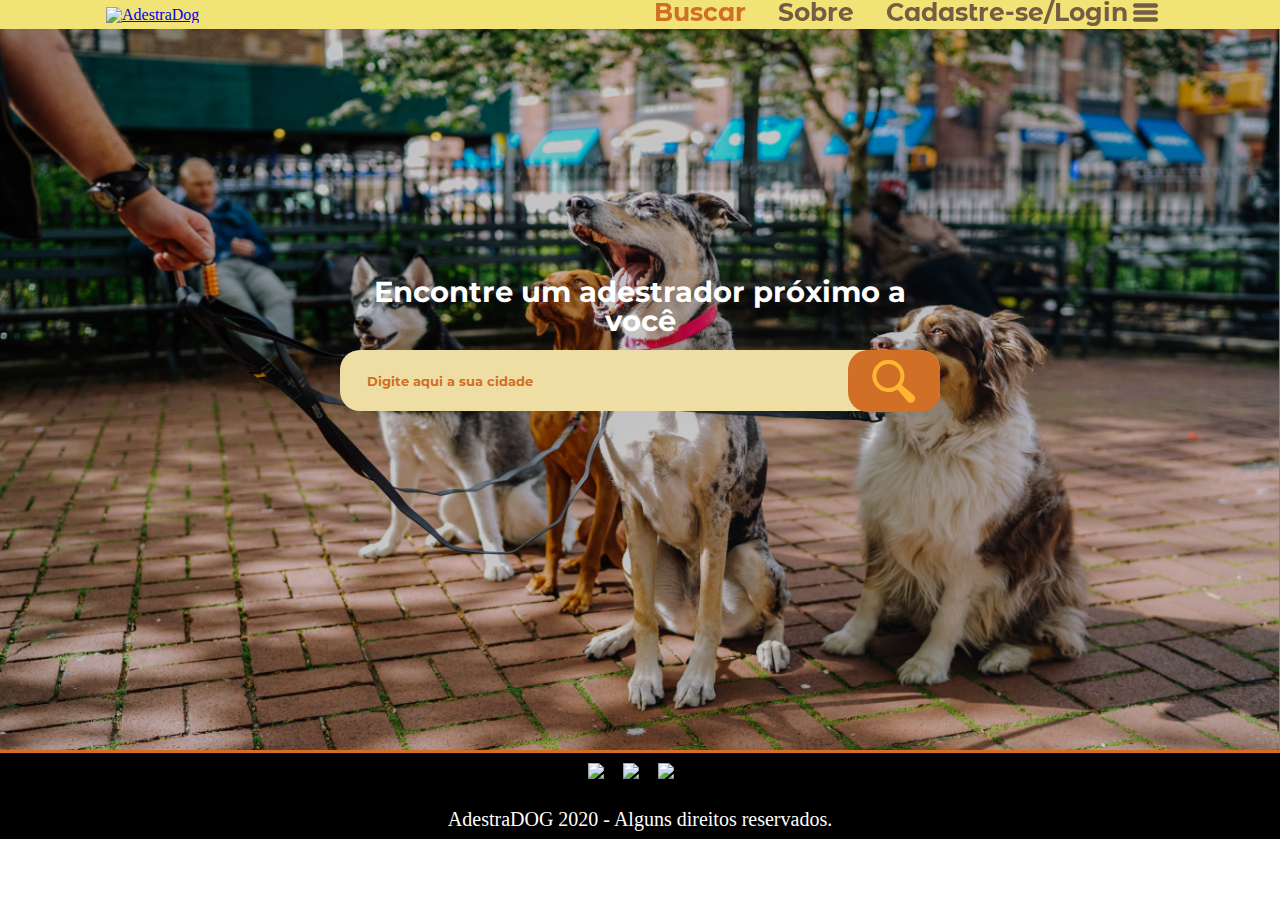
==== commit d1468dbc: "adicionando css header-footer" ====
--- a/buscar.html
+++ b/buscar.html
@@ -5,7 +5,7 @@
     <meta charset="UTF-8">
     <meta name="viewport" content="width=device-width, initial-scale=1.0">
     <link rel="stylesheet" href="style/reset.css">
-    <link rel="stylesheet" href="style/index.css">
+    <link rel="stylesheet" href="style/header-footer.css">
     <link rel="stylesheet" href="style/busca.css">
     <link href="https://fonts.googleapis.com/css2?family=Montserrat+Alternates:wght@400;700;800;900&display=swap"
         rel="stylesheet">
--- a/style/header-footer.css
+++ b/style/header-footer.css
@@ -0,0 +1,254 @@
+*{
+    box-sizing: border-box;
+    font-family: 'Montserrat', sans-serif;
+}
+
+.logo-responsivo{
+    display: none;
+}
+
+.fixed-bar{
+    position: fixed;
+    width: 100%;
+    background-color: #f1e375;
+    display: flex;
+    justify-content: space-around;
+    align-items: center;
+    z-index: 10;
+}
+
+.logo{
+    width: 320px;
+}
+
+.imagem-logo{
+    width: 100%;
+}
+
+.nav-bar ul{
+    display: flex;
+    justify-content: space-around;
+    font-family: 'Montserrat Alternates', sans-serif;
+    font-weight: bold;
+}
+
+.nav-bar ul li{
+    margin: 0em 1em;
+}
+
+.menu-item{
+    color: #735d45;
+    font-size: 25px;
+    text-decoration: none;
+    display: flex;
+}
+
+.menu-item-buscar{
+    color: #d06f25;
+}
+
+#menu-icon{
+    width: 25px;
+    margin-left: 5px;
+    fill: #735d45;
+}
+
+/* The sidebar menu */
+.sidebar {
+    height: 100%; /* 100% Full-height */
+    width: 0; /* 0 width - change this with JavaScript */
+    position: fixed; /* Stay in place */
+    z-index: 1; /* Stay on top */
+    top: 90px;
+    right: 0;
+    background-color: #f1e375; /* Black*/
+    overflow-x: hidden; /* Disable horizontal scroll */
+    padding-top: 40px; /* Place content 60px from the top */
+    transition: 0.5s; /* 0.5 second transition effect to slide in the sidebar */
+}
+  
+  /* The sidebar links */
+  .sidebar a {
+    padding: 8px 8px 8px 32px;
+    text-decoration: none;
+    font-size: 25px;
+    color: #818181;
+    display: block;
+    transition: 0.3s;
+  }
+  
+  /* When you mouse over the navigation links, change their color */
+  .sidebar a:hover {
+    color: #f1f1f1;
+  }
+  
+  /* Position and style the close button (top right corner) */
+  .sidebar .closebtn {
+    position: absolute;
+    top: 0;
+    right: 25px;
+    font-size: 36px;
+    margin-left: 50px;
+  }
+  
+  /* The button used to open the sidebar */
+  .openbtn {
+    cursor: pointer;
+    background-color: transparent;
+    border: none;
+  }
+  
+  /* On smaller screens, where height is less than 450px, change the style of the sidenav (less padding and a smaller font size) */
+@media screen and (max-height: 450px) {
+    .sidebar {padding-top: 15px;}
+    .sidebar a {font-size: 18px;}
+}
+
+.image-collapse{
+    width: 250px;
+}
+
+.logo-collapse{
+    width: 100%;
+}
+
+/* ============================================================================================================================================================= */
+
+/* ============================================================================================================================================================= */
+
+footer{
+    padding: 10px;
+    font-size: 20px;
+    background-color: black;
+}
+
+.footer-bar{
+    text-align: center;
+}
+
+.text-footer{
+    color: white;
+}
+
+.logos-footer{
+    display: flex;
+    justify-content: center;
+    margin-bottom: 10px;
+}
+
+.logo-footer-logo{
+    width: 35px;
+}
+
+
+
+@media (max-width: 1000px){ 
+    .container{
+        width: 800px;
+    }
+
+    .slogan{
+        left: 3%;
+    }
+}
+
+@media (max-width: 900px){ 
+    .container{
+        width: 740px;
+    }
+
+    .slogan{
+        left: 1%;
+        right: 45%;
+    }
+
+    .depoimentos-div{
+        grid-template-columns: 1fr 1fr;
+        grid-gap: 10px;
+        margin: 10px 0;
+    }
+
+    .beneficios-grid{
+        grid-gap: 0px;
+    }
+
+    .cadastrar-nav{
+        display: none;
+    }
+}
+
+@media (max-width: 760px){ 
+    .container{
+        width: auto;
+    }
+    .depoimentos-div{
+        grid-template-columns: 1fr;
+        grid-gap: 10px;
+        margin: 5px;
+    }
+
+    .beneficios-grid{
+        grid-template-columns: 1fr 1fr 1fr;
+        grid-gap: 0px;
+    }
+
+    .beneficios-items{
+        grid-column: 2/3;
+    }
+
+    .cadastro-home{
+        grid-template-columns: 1fr;
+        grid-gap: 40px;
+    }
+
+    .logo{
+        display: none;
+    }
+
+    .logo-responsivo{
+        display: block;
+        width: 80px;
+    }
+
+    .sidebar {
+        top: 55px;
+    }
+
+    .menu-item{
+        font-size: 22px;
+    }
+
+    .happy-dog{
+        object-position: 70%;
+    }
+
+    .slogan{
+        text-align: center;
+        top: 90px;
+        right: 0%;
+    }
+    .img-encontrar{
+        width: 100px;
+    }
+    
+    .img-encontrar-lupa{
+        width: 80px;
+    }
+    
+    .frase-slogan, .titulo-encontrar{
+        font-size: 20px;
+        padding: 0 5px;
+    }
+
+    .encontrar-adestrador{
+        padding: 30px 10px 0;
+    }
+
+    .text-encontrar{
+        font-size: 20px;
+    }
+
+    footer{
+        font-size: 16px;
+    }
+}--- a/style/busca.css
+++ b/style/busca.css
@@ -142,14 +142,15 @@
 
 .div-imagem {
     text-align: center;
-    max-width: 100%;
+    width: 100%;
     
 }
 
 .profile-image {
-    max-width:100%;
+    max-width:60%;
     align-self: center;
-    margin-bottom: 0.6em;   
+    margin-bottom: 0.6em; 
+    border-radius: 50% 
 }
 
 
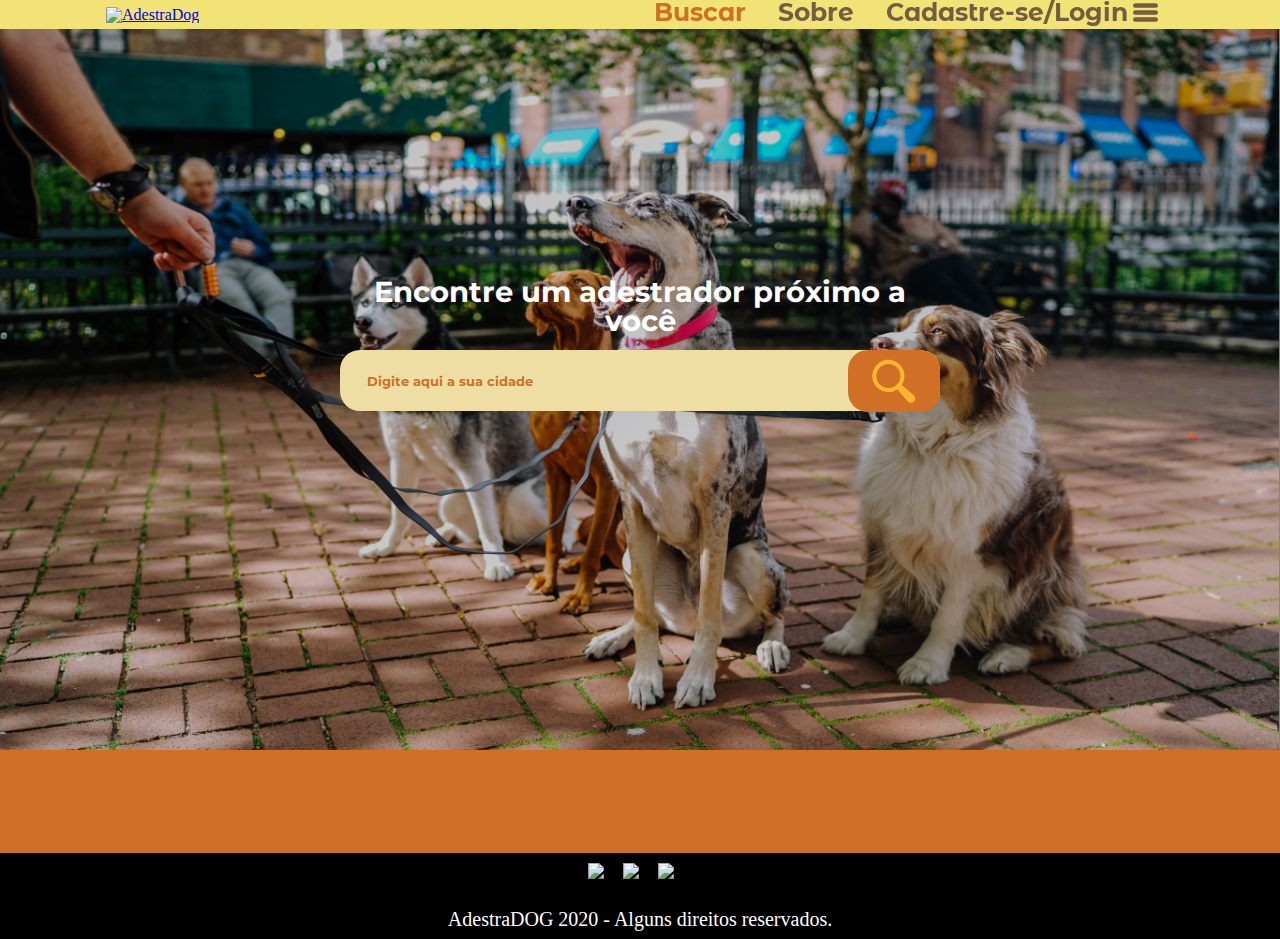
==== commit 55686fba: "links and responsivity" ====
--- a/buscar.html
+++ b/buscar.html
@@ -4,6 +4,7 @@
 <head>
     <meta charset="UTF-8">
     <meta name="viewport" content="width=device-width, initial-scale=1.0">
+    <link rel="icon" href="img/Icon logo.png" class="icone-head">
     <link rel="stylesheet" href="style/reset.css">
     <link rel="stylesheet" href="style/header-footer.css">
     <link rel="stylesheet" href="style/busca.css">
@@ -11,7 +12,7 @@
         rel="stylesheet">
     <link href="https://fonts.googleapis.com/css2?family=Montserrat&display=swap" rel="stylesheet">
     <link href="https://fonts.googleapis.com/css2?family=Montserrat:wght@800&display=swap" rel="stylesheet">
-    <title>AdestraDOG - Home</title>
+    <title>AdestraDOG - Buscar</title>
 </head> 
 
 <body>
@@ -25,7 +26,7 @@
             <div class="nav-bar">
                 <ul>
                     <li><a class="menu-item menu-item-buscar" href="buscar.html">Buscar</a></li>
-                    <li><a class="menu-item" href="#">Sobre</a></li>
+                    <li><a class="menu-item" href="sobre.html">Sobre</a></li>
                     <li><a class="menu-item openbtn" onclick="openNav()" href="#">Cadastre-se/Login<div
                                 class="svg-icon"><svg id="menu-icon" enable-background="new 0 0 512 512"
                                     viewBox="0 0 512 512" width="512" xmlns="http://www.w3.org/2000/svg">
@@ -44,8 +45,7 @@
             <div class="image-collapse">
                 <img class="logo-collapse" src="img/logo-collapse.png" alt="logo-collapse" srcset="">
             </div>
-            <a href="#">Quero Adestrar</a>
-            <a href="#">Sou Adestrador</a>
+            <a href="cadastro.html">Cadastrar</a>
         </div>
     </header>
 
--- a/style/header-footer.css
+++ b/style/header-footer.css
@@ -36,6 +36,11 @@
     margin: 0em 1em;
 }
 
+.nav-bar ul li a:hover {
+    color: black;
+    text-decoration: none;
+}
+
 .menu-item{
     color: #735d45;
     font-size: 25px;
@@ -65,11 +70,12 @@
     overflow-x: hidden; /* Disable horizontal scroll */
     padding-top: 40px; /* Place content 60px from the top */
     transition: 0.5s; /* 0.5 second transition effect to slide in the sidebar */
+    text-align: center;
 }
   
   /* The sidebar links */
   .sidebar a {
-    padding: 8px 8px 8px 32px;
+    padding: 8px;
     text-decoration: none;
     font-size: 25px;
     color: #818181;
@@ -112,11 +118,12 @@
     width: 100%;
 }
 
-/* ============================================================================================================================================================= */
-
-/* ============================================================================================================================================================= */
+body{
+    background-color: #d06f25;
+}
 
 footer{
+    margin-top: 100px;
     padding: 10px;
     font-size: 20px;
     background-color: black;
@@ -138,117 +145,4 @@
 
 .logo-footer-logo{
     width: 35px;
-}
-
-
-
-@media (max-width: 1000px){ 
-    .container{
-        width: 800px;
-    }
-
-    .slogan{
-        left: 3%;
-    }
-}
-
-@media (max-width: 900px){ 
-    .container{
-        width: 740px;
-    }
-
-    .slogan{
-        left: 1%;
-        right: 45%;
-    }
-
-    .depoimentos-div{
-        grid-template-columns: 1fr 1fr;
-        grid-gap: 10px;
-        margin: 10px 0;
-    }
-
-    .beneficios-grid{
-        grid-gap: 0px;
-    }
-
-    .cadastrar-nav{
-        display: none;
-    }
-}
-
-@media (max-width: 760px){ 
-    .container{
-        width: auto;
-    }
-    .depoimentos-div{
-        grid-template-columns: 1fr;
-        grid-gap: 10px;
-        margin: 5px;
-    }
-
-    .beneficios-grid{
-        grid-template-columns: 1fr 1fr 1fr;
-        grid-gap: 0px;
-    }
-
-    .beneficios-items{
-        grid-column: 2/3;
-    }
-
-    .cadastro-home{
-        grid-template-columns: 1fr;
-        grid-gap: 40px;
-    }
-
-    .logo{
-        display: none;
-    }
-
-    .logo-responsivo{
-        display: block;
-        width: 80px;
-    }
-
-    .sidebar {
-        top: 55px;
-    }
-
-    .menu-item{
-        font-size: 22px;
-    }
-
-    .happy-dog{
-        object-position: 70%;
-    }
-
-    .slogan{
-        text-align: center;
-        top: 90px;
-        right: 0%;
-    }
-    .img-encontrar{
-        width: 100px;
-    }
-    
-    .img-encontrar-lupa{
-        width: 80px;
-    }
-    
-    .frase-slogan, .titulo-encontrar{
-        font-size: 20px;
-        padding: 0 5px;
-    }
-
-    .encontrar-adestrador{
-        padding: 30px 10px 0;
-    }
-
-    .text-encontrar{
-        font-size: 20px;
-    }
-
-    footer{
-        font-size: 16px;
-    }
 }--- a/style/busca.css
+++ b/style/busca.css
@@ -289,7 +289,4 @@
 
 .sign-up:hover {
     color: #d06f25
-}
-
-
-
+}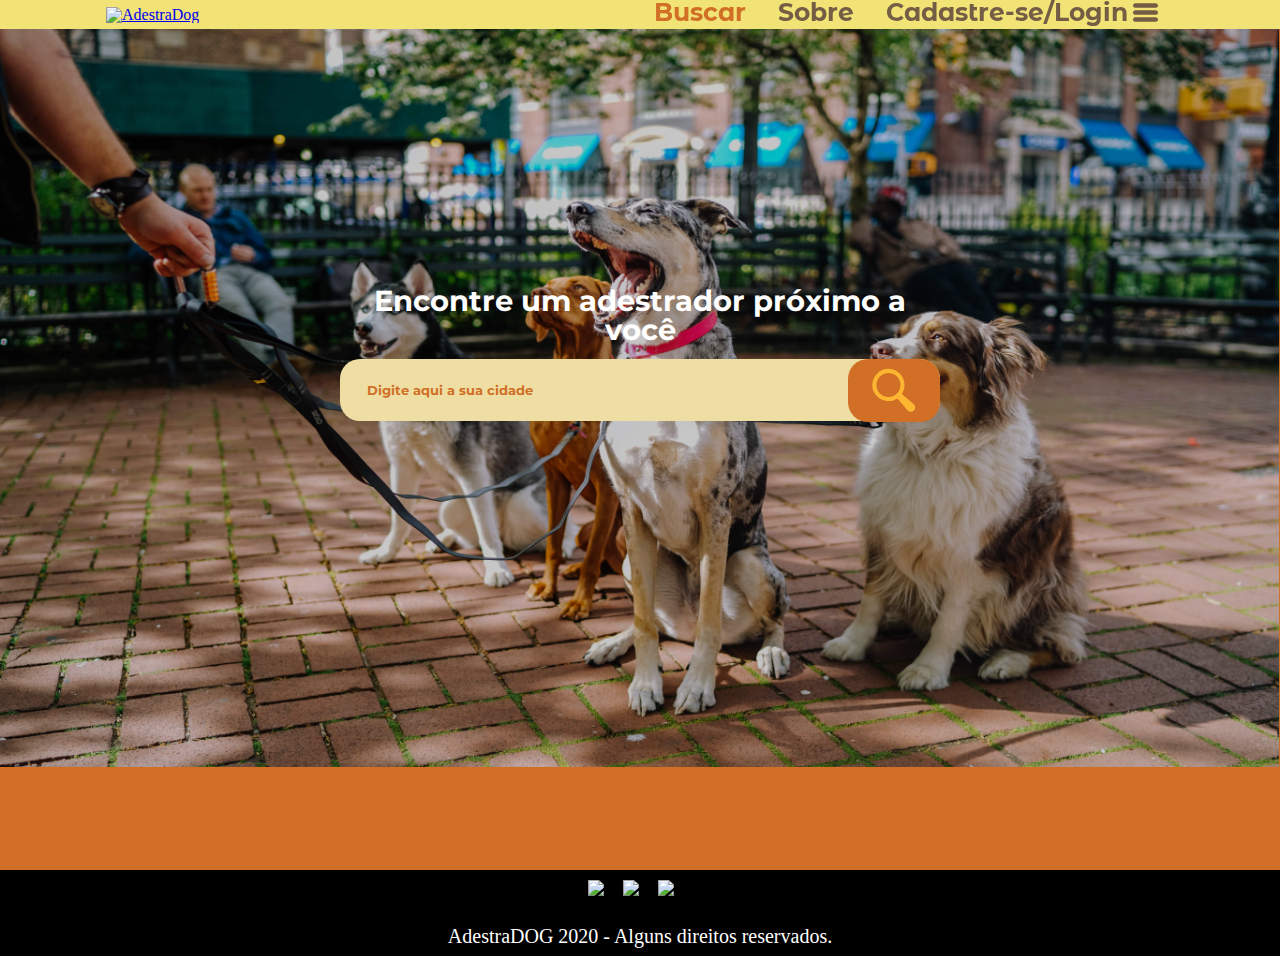
==== commit 8fea58e8: "adding responsiveness rules" ====
--- a/buscar.html
+++ b/buscar.html
@@ -60,9 +60,9 @@
 
                 <div class="search-bar">
 
-                    <label for="searchInput">Encontre um adestrador próximo a você</label>
+                    <label for="searchInput">Encontre um adestrador <span id="next">próximo a você</span></label>
                     <div class="flex-container">
-                        <textarea maxlength="50" cols="20" rows="1"  name="searchInput" id="searchInput" class="search-txt" placeholder="Digite aqui a sua cidade"></textarea>
+                        <textarea  maxlength="50" cols="20" rows="1"  name="searchInput" id="searchInput" class="search-txt small" placeholder="Digite aqui a sua cidade"></textarea>
                         <button id="button-search" class="btn-search"><svg class="button-image" id="Camada_1" data-name="Camada 1" xmlns="http://www.w3.org/2000/svg" viewBox="0 0 371 401"><defs><style>.cls-1{fill:#eedea3;}</style></defs><title>lupa-png</title><path class="cls-1" d="M208.94,268.57A113,113,0,0,1,57.05,242.94C23.17,198.77,27,136.55,66.35,95.68,104.57,56,166.84,50.76,212.52,83.36c46.9,33.47,62.8,101.18,28,153.69l16.35,14.08q32.64,28,65.31,56.1c7.52,6.43,11.86,14.34,11.77,24.37-.11,12.16-8.41,23.74-20.23,28.38a29,29,0,0,1-32.52-7.59c-8.1-8.9-15.78-18.18-23.63-27.3l-47.44-55.17C209.82,269.5,209.44,269.11,208.94,268.57ZM146.63,90.65a84,84,0,1,0,84,84.15A84,84,0,0,0,146.63,90.65Z"/></svg></button>
                     </div>
                     
@@ -72,14 +72,14 @@
 
             <div class="wrapper">
                 <div class="title">
-                    <p class="userMessage">Encontre aqui os melhores adestradores online em</p>
+                    <p class="userMessage">Encontre <span id="title-off">aqui os melhores</span> adestradores online em</p>
                     <p class="cityName"></p>
                 </div>
                 <div class="container">
                     <div class="adestradorProfile">
                        <div class="left-hand-side">
                             <div class="div-imagem">
-                            <img src="buscar/img-buscar/foto-perfil.png" class="profile-image">
+                            <img src="buscar/img-buscar/profile-1.png" class="profile-image">
                             </div>
                            <div class="estrelas">
                                 <svg class="estrela" xmlns="http://www.w3.org/2000/svg" viewBox="0 0 330 364"><defs><style>.cls-1{fill:#fcb631;}</style></defs><title>estrela</title><g id="pagina-home"><path class="cls-1" d="M316.59,143.1A23.14,23.14,0,0,0,314,145q-35.07,34.14-70.14,68.26c-2.39,2.31-3.24,4.5-2.66,7.82,5.49,31.34,10.83,62.71,16.21,94.06.33,1.94.64,3.88,1.05,6.43l-3.73-1.92q-43.26-22.74-86.48-45.55a7.84,7.84,0,0,0-8.25.05q-43,22.82-86.19,45.4l-4,2c1.47-8.62,2.85-16.8,4.25-25,4.42-25.74,8.9-51.46,13.11-77.23.28-1.72-1-4.24-2.39-5.59-19.57-19.27-39.31-38.36-58.91-57.59-4.61-4.52-8.86-9.4-13.29-14.14,6.82-1,14.12-2.13,21.43-3.19q39.59-5.73,79.18-11.39c2.83-.4,4.36-1.9,5.59-4.39Q140.31,79.26,162,35.47c.56-1.14,1.16-2.27,2-3.91.84,1.56,1.46,2.65,2,3.78q21.65,43.82,43.2,87.66a7.56,7.56,0,0,0,6.47,4.63q47.25,6.74,94.48,13.67l5.86.83C316.22,142.46,316.41,142.78,316.59,143.1Z"/></g></svg>
@@ -92,9 +92,9 @@
                        </div>
                        <div class="center-profile">
                         
-                            <p class="nome">Theuser Name</p>
-                            <p class="twitter">@theirtweeter</p>
-                            <p class="description">Lorem ipsum dolor sit amet consectetur adipisicing elit. Vero ab eligendi, voluptates optio reprehenderit enim repellat nam accusantium illum veritatis repellendus corrupti maxime, at id ipsam fuga cum neque expedita.</p>
+                            <p class="nome">Martin Pechy</p>
+                            <p class="twitter">@martinpechy</p>
+                            <p class="description">Tenho uma vasta experiência com adestramento, com mais de 100 dogs adestrados, minha especialidade são os Border Collies!</p>
                             
                        </div>
                        <div class="right-hand-side">
@@ -104,7 +104,7 @@
 
                     <div class="adestradorProfile">
                         <div class="left-hand-side">
-                            <img src="buscar/img-buscar/foto-perfil.png" class="profile-image">
+                            <img src="buscar/img-buscar/profile-2.png" class="profile-image">
                             <div class="estrelas">
                                  <svg class="estrela" xmlns="http://www.w3.org/2000/svg" viewBox="0 0 330 364"><defs><style>.cls-1{fill:#fcb631;}</style></defs><title>estrela</title><g id="pagina-home"><path class="cls-1" d="M316.59,143.1A23.14,23.14,0,0,0,314,145q-35.07,34.14-70.14,68.26c-2.39,2.31-3.24,4.5-2.66,7.82,5.49,31.34,10.83,62.71,16.21,94.06.33,1.94.64,3.88,1.05,6.43l-3.73-1.92q-43.26-22.74-86.48-45.55a7.84,7.84,0,0,0-8.25.05q-43,22.82-86.19,45.4l-4,2c1.47-8.62,2.85-16.8,4.25-25,4.42-25.74,8.9-51.46,13.11-77.23.28-1.72-1-4.24-2.39-5.59-19.57-19.27-39.31-38.36-58.91-57.59-4.61-4.52-8.86-9.4-13.29-14.14,6.82-1,14.12-2.13,21.43-3.19q39.59-5.73,79.18-11.39c2.83-.4,4.36-1.9,5.59-4.39Q140.31,79.26,162,35.47c.56-1.14,1.16-2.27,2-3.91.84,1.56,1.46,2.65,2,3.78q21.65,43.82,43.2,87.66a7.56,7.56,0,0,0,6.47,4.63q47.25,6.74,94.48,13.67l5.86.83C316.22,142.46,316.41,142.78,316.59,143.1Z"/></g></svg>
                                  <svg class="estrela" xmlns="http://www.w3.org/2000/svg" viewBox="0 0 330 364"><defs><style>.cls-1{fill:#fcb631;}</style></defs><title>estrela</title><g id="pagina-home"><path class="cls-1" d="M316.59,143.1A23.14,23.14,0,0,0,314,145q-35.07,34.14-70.14,68.26c-2.39,2.31-3.24,4.5-2.66,7.82,5.49,31.34,10.83,62.71,16.21,94.06.33,1.94.64,3.88,1.05,6.43l-3.73-1.92q-43.26-22.74-86.48-45.55a7.84,7.84,0,0,0-8.25.05q-43,22.82-86.19,45.4l-4,2c1.47-8.62,2.85-16.8,4.25-25,4.42-25.74,8.9-51.46,13.11-77.23.28-1.72-1-4.24-2.39-5.59-19.57-19.27-39.31-38.36-58.91-57.59-4.61-4.52-8.86-9.4-13.29-14.14,6.82-1,14.12-2.13,21.43-3.19q39.59-5.73,79.18-11.39c2.83-.4,4.36-1.9,5.59-4.39Q140.31,79.26,162,35.47c.56-1.14,1.16-2.27,2-3.91.84,1.56,1.46,2.65,2,3.78q21.65,43.82,43.2,87.66a7.56,7.56,0,0,0,6.47,4.63q47.25,6.74,94.48,13.67l5.86.83C316.22,142.46,316.41,142.78,316.59,143.1Z"/></g></svg>
@@ -116,9 +116,9 @@
                         </div>
                         <div class="center-profile">
                          
-                             <p class="nome">Theuser Name</p>
-                             <p class="twitter">@theirtweeter</p>
-                             <p class="description">Lorem ipsum dolor sit amet consectetur adipisicing elit. Vero ab eligendi, voluptates optio reprehenderit enim repellat nam accusantium illum veritatis repellendus corrupti maxime, at id ipsam fuga cum neque expedita.</p>
+                             <p class="nome">Markel Hall</p>
+                             <p class="twitter">@mvrc_savage</p>
+                             <p class="description">Sou iniciante no adestramento, pois acabei de sair do curso. Porém, tenho uma enorme paixão pelos dogs, prometo um ótimo trabalho! Vem comigo!</p>
                              
                         </div>
                         <div class="right-hand-side">
@@ -127,7 +127,7 @@
                      </div>
                      <div class="adestradorProfile">
                         <div class="left-hand-side">
-                            <img src="buscar/img-buscar/foto-perfil.png" class="profile-image">
+                            <img src="buscar/img-buscar/profile-3.jpg" class="profile-image">
                             <div class="estrelas">
                                  <svg class="estrela" xmlns="http://www.w3.org/2000/svg" viewBox="0 0 330 364"><defs><style>.cls-1{fill:#fcb631;}</style></defs><title>estrela</title><g id="pagina-home"><path class="cls-1" d="M316.59,143.1A23.14,23.14,0,0,0,314,145q-35.07,34.14-70.14,68.26c-2.39,2.31-3.24,4.5-2.66,7.82,5.49,31.34,10.83,62.71,16.21,94.06.33,1.94.64,3.88,1.05,6.43l-3.73-1.92q-43.26-22.74-86.48-45.55a7.84,7.84,0,0,0-8.25.05q-43,22.82-86.19,45.4l-4,2c1.47-8.62,2.85-16.8,4.25-25,4.42-25.74,8.9-51.46,13.11-77.23.28-1.72-1-4.24-2.39-5.59-19.57-19.27-39.31-38.36-58.91-57.59-4.61-4.52-8.86-9.4-13.29-14.14,6.82-1,14.12-2.13,21.43-3.19q39.59-5.73,79.18-11.39c2.83-.4,4.36-1.9,5.59-4.39Q140.31,79.26,162,35.47c.56-1.14,1.16-2.27,2-3.91.84,1.56,1.46,2.65,2,3.78q21.65,43.82,43.2,87.66a7.56,7.56,0,0,0,6.47,4.63q47.25,6.74,94.48,13.67l5.86.83C316.22,142.46,316.41,142.78,316.59,143.1Z"/></g></svg>
                                  <svg class="estrela" xmlns="http://www.w3.org/2000/svg" viewBox="0 0 330 364"><defs><style>.cls-1{fill:#fcb631;}</style></defs><title>estrela</title><g id="pagina-home"><path class="cls-1" d="M316.59,143.1A23.14,23.14,0,0,0,314,145q-35.07,34.14-70.14,68.26c-2.39,2.31-3.24,4.5-2.66,7.82,5.49,31.34,10.83,62.71,16.21,94.06.33,1.94.64,3.88,1.05,6.43l-3.73-1.92q-43.26-22.74-86.48-45.55a7.84,7.84,0,0,0-8.25.05q-43,22.82-86.19,45.4l-4,2c1.47-8.62,2.85-16.8,4.25-25,4.42-25.74,8.9-51.46,13.11-77.23.28-1.72-1-4.24-2.39-5.59-19.57-19.27-39.31-38.36-58.91-57.59-4.61-4.52-8.86-9.4-13.29-14.14,6.82-1,14.12-2.13,21.43-3.19q39.59-5.73,79.18-11.39c2.83-.4,4.36-1.9,5.59-4.39Q140.31,79.26,162,35.47c.56-1.14,1.16-2.27,2-3.91.84,1.56,1.46,2.65,2,3.78q21.65,43.82,43.2,87.66a7.56,7.56,0,0,0,6.47,4.63q47.25,6.74,94.48,13.67l5.86.83C316.22,142.46,316.41,142.78,316.59,143.1Z"/></g></svg>
@@ -139,9 +139,9 @@
                         </div>
                         <div class="center-profile">
                          
-                             <p class="nome">Theuser Name</p>
+                             <p class="nome">Stefan Stefancik</p>
                              <p class="twitter">@theirtweeter</p>
-                             <p class="description">Lorem ipsum dolor sit amet consectetur adipisicing elit. Vero ab eligendi, voluptates optio reprehenderit enim repellat nam accusantium illum veritatis repellendus corrupti maxime, at id ipsam fuga cum neque expedita.</p>
+                             <p class="description">Sou adestradora há pouco mais de 1 ano. Tenho muita experiência com Golden Retriever e vira-latas. Se quiserem um bom serviço, só falar comigo!</p>
                              
                         </div>
                         <div class="right-hand-side">
@@ -151,7 +151,7 @@
 
                      <div class="adestradorProfile">
                         <div class="left-hand-side">
-                            <img src="buscar/img-buscar/foto-perfil.png" class="profile-image">
+                            <img src="buscar/img-buscar/profile-4.png" class="profile-image">
                             <div class="estrelas">
                                  <svg class="estrela" xmlns="http://www.w3.org/2000/svg" viewBox="0 0 330 364"><defs><style>.cls-1{fill:#fcb631;}</style></defs><title>estrela</title><g id="pagina-home"><path class="cls-1" d="M316.59,143.1A23.14,23.14,0,0,0,314,145q-35.07,34.14-70.14,68.26c-2.39,2.31-3.24,4.5-2.66,7.82,5.49,31.34,10.83,62.71,16.21,94.06.33,1.94.64,3.88,1.05,6.43l-3.73-1.92q-43.26-22.74-86.48-45.55a7.84,7.84,0,0,0-8.25.05q-43,22.82-86.19,45.4l-4,2c1.47-8.62,2.85-16.8,4.25-25,4.42-25.74,8.9-51.46,13.11-77.23.28-1.72-1-4.24-2.39-5.59-19.57-19.27-39.31-38.36-58.91-57.59-4.61-4.52-8.86-9.4-13.29-14.14,6.82-1,14.12-2.13,21.43-3.19q39.59-5.73,79.18-11.39c2.83-.4,4.36-1.9,5.59-4.39Q140.31,79.26,162,35.47c.56-1.14,1.16-2.27,2-3.91.84,1.56,1.46,2.65,2,3.78q21.65,43.82,43.2,87.66a7.56,7.56,0,0,0,6.47,4.63q47.25,6.74,94.48,13.67l5.86.83C316.22,142.46,316.41,142.78,316.59,143.1Z"/></g></svg>
                                  <svg class="estrela" xmlns="http://www.w3.org/2000/svg" viewBox="0 0 330 364"><defs><style>.cls-1{fill:#fcb631;}</style></defs><title>estrela</title><g id="pagina-home"><path class="cls-1" d="M316.59,143.1A23.14,23.14,0,0,0,314,145q-35.07,34.14-70.14,68.26c-2.39,2.31-3.24,4.5-2.66,7.82,5.49,31.34,10.83,62.71,16.21,94.06.33,1.94.64,3.88,1.05,6.43l-3.73-1.92q-43.26-22.74-86.48-45.55a7.84,7.84,0,0,0-8.25.05q-43,22.82-86.19,45.4l-4,2c1.47-8.62,2.85-16.8,4.25-25,4.42-25.74,8.9-51.46,13.11-77.23.28-1.72-1-4.24-2.39-5.59-19.57-19.27-39.31-38.36-58.91-57.59-4.61-4.52-8.86-9.4-13.29-14.14,6.82-1,14.12-2.13,21.43-3.19q39.59-5.73,79.18-11.39c2.83-.4,4.36-1.9,5.59-4.39Q140.31,79.26,162,35.47c.56-1.14,1.16-2.27,2-3.91.84,1.56,1.46,2.65,2,3.78q21.65,43.82,43.2,87.66a7.56,7.56,0,0,0,6.47,4.63q47.25,6.74,94.48,13.67l5.86.83C316.22,142.46,316.41,142.78,316.59,143.1Z"/></g></svg>
@@ -163,9 +163,9 @@
                         </div>
                         <div class="center-profile">
                          
-                             <p class="nome">Theuser Name</p>
-                             <p class="twitter">@theirtweeter</p>
-                             <p class="description">Lorem ipsum dolor sit amet consectetur adipisicing elit. Vero ab eligendi, voluptates optio reprehenderit enim repellat nam accusantium illum veritatis repellendus corrupti maxime, at id ipsam fuga cum neque expedita.</p>
+                             <p class="nome">Valerie Elash</p>
+                             <p class="twitter">@elashv</p>
+                             <p class="description">Como dá pra ver pela foto de perfil, amo cachorros! Tenho experiência principalmente com Samoiedas (esse da foto é o Tobi), mas todos os dogs são bem vindos! Fico à disposição!</p>
                              
                         </div>
                         <div class="right-hand-side">
--- a/style/busca.css
+++ b/style/busca.css
@@ -8,8 +8,8 @@
 
 
 .search-dogs {
-    width: 100%;
-    height: 750px;
+     width: 100%;
+    height: auto;
     object-fit: cover;
     object-position: center 35%;
 }
@@ -84,7 +84,7 @@
 
 .wrapper {
     background-color: #d06f25;
-    display: none; 
+     display: none; 
 }
 
 .wrapper-show {
@@ -106,6 +106,7 @@
     text-align: center;
     font-weight: bold;
     padding: 2em;
+    min-width: 960px;
 }
 
 .userMessage {
@@ -289,4 +290,201 @@
 
 .sign-up:hover {
     color: #d06f25
-}+}
+
+
+/* responsive and media queries*/
+
+.image-container{
+    width: 100%;
+    height: 50%;
+    min-width: 960px;
+}
+
+footer {
+    min-width: 960px;
+}
+
+@media (max-width: 890px) {
+    .search-bar {
+        left: 15%;
+    }
+}
+
+
+
+@media (max-width: 820px) {
+    label {
+        text-transform: uppercase;
+        left: 15%;
+        font-size: 3em;
+    }
+
+    .search-bar {
+        left: 20%;
+        bottom: 20%;
+    }
+}
+
+
+@media (max-width: 785px) {
+    .search-bar {
+        left: 20%;
+        bottom: 20%;
+    }
+
+    .title {
+        font-size: 2em;
+    }
+}
+
+@media (max-width: 750px) {
+    .search-bar {
+        left: 20%;
+        bottom: 20%;
+    }
+    
+    .left-hand-side {
+        width: 33%;
+    }
+
+    .center-profile {
+        width: 33%;
+        font-size: 1.8em;
+    }
+
+    .right-hand-side {
+        width: 33%;
+    }
+
+    .adestradorProfile .avaliacao {
+        display: none;
+    }
+
+    .adestradorProfile .description {
+        display:none;
+    }
+
+    #contactButton {
+        font-size: 1.5em;
+    }
+
+    .div-final {
+        height: 700px;
+        font-size: 2em;
+        flex-direction: column;
+        justify-content: space-between;
+    }
+}
+
+
+
+
+
+@media (max-width: 700px) {
+    .search-bar {
+        left: 30%;
+        bottom: 20%;
+    }
+    
+    .search-txt{
+        padding: 2em;  
+        font-size:1.3em;
+    }
+
+    .search-txt::placeholder {
+        color: transparent;
+    }
+
+    label {
+        font-size: 4em;
+        width: 100%;
+        
+    }
+
+    .btn-search {
+        padding: 1.8em 2em;
+    }
+
+    #next {
+        display: none;
+    }
+
+    .adestradorProfile {
+        flex-direction: column;
+        align-items: center;
+        height: 600px;
+        justify-content: space-between;
+    }
+
+    .center-profile {
+        width: 500px;
+        margin-left: 1em;
+        
+    }
+
+    .profile-image {
+        min-width: 80%;
+    }
+
+    #contactButton {
+        margin-bottom: 1em;
+    }
+    
+
+
+}
+
+
+
+
+
+
+@media (max-width:500px) {
+    .search-bar {
+        padding-top: 10em;
+        width: 800px;
+        left: 20%;
+        top: 0%;
+       
+    }
+
+    label {
+        font-size: 5.5em;
+    }
+
+    .title {
+        font-size: 2.5em;
+    }
+
+    #contactButton {
+        padding: 1.5em 8em;
+    }
+}
+
+@media (max-width:370px) {
+    .search-bar {
+        
+        top: 0%;
+    }
+
+    .search-txt{  
+        font-size:2em;
+    }
+
+    .btn-search {
+        padding: 4em;
+    }
+
+    .title {
+        font-size: 3em;
+        
+    }
+
+    #title-off {
+        display:none;
+        
+    }
+}
+
+
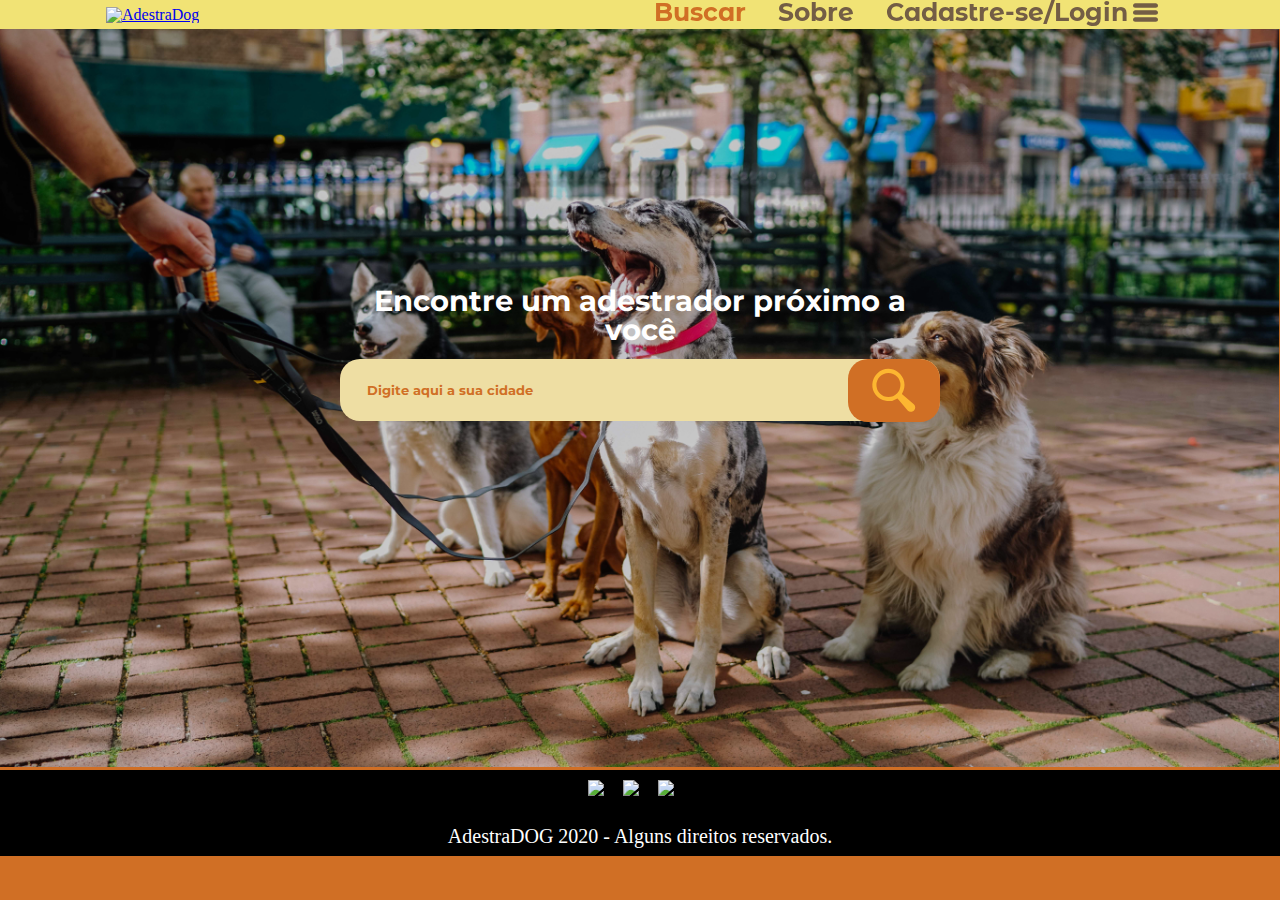
==== commit da335508: "fixing errors and responsivity" ====
--- a/buscar.html
+++ b/buscar.html
@@ -18,6 +18,11 @@
 <body>
     <header>
         <div class="fixed-bar">
+            <div class="logo-responsivo">
+                <a href="index.html" class="home-button">
+                    <h1><img class="imagem-logo" src="img/logo-onlycasa.png" alt="AdestraDog"></h1>
+                </a>
+            </div>
             <div class="logo">
                 <a href="index.html" class="home-button">
                     <h1><img class="imagem-logo" src="img/logo.png" alt="AdestraDog"></h1>
@@ -27,7 +32,7 @@
                 <ul>
                     <li><a class="menu-item menu-item-buscar" href="buscar.html">Buscar</a></li>
                     <li><a class="menu-item" href="sobre.html">Sobre</a></li>
-                    <li><a class="menu-item openbtn" onclick="openNav()" href="#">Cadastre-se/Login<div
+                    <li><a class="menu-item openbtn" onclick="openNav()" href="#"><p class="cadastrar-nav">Cadastre-se/Login</p><div
                                 class="svg-icon"><svg id="menu-icon" enable-background="new 0 0 512 512"
                                     viewBox="0 0 512 512" width="512" xmlns="http://www.w3.org/2000/svg">
                                     <path
@@ -139,7 +144,7 @@
                         </div>
                         <div class="center-profile">
                          
-                             <p class="nome">Stefan Stefancik</p>
+                             <p class="nome">Stefan Stefancik </p>
                              <p class="twitter">@theirtweeter</p>
                              <p class="description">Sou adestradora há pouco mais de 1 ano. Tenho muita experiência com Golden Retriever e vira-latas. Se quiserem um bom serviço, só falar comigo!</p>
                              
@@ -190,7 +195,7 @@
                             <div class="card-title">
                                 <p>Como ser um profissional cadastrado</p>
                             </div>
-                            <p>Registre-se na nossa plataforma, insira as suas informações e detalhes e espere um cliente te contatar! <a href="#" class="sign-up">Seja um profissional cadastrado!</a></p>
+                            <p>Registre-se na nossa plataforma, insira as suas informações e detalhes e espere um cliente te contatar! <a href="cadastro.html" class="sign-up">Seja um profissional cadastrado!</a></p>
 
                             
                         </div>
--- a/style/header-footer.css
+++ b/style/header-footer.css
@@ -145,4 +145,36 @@
 
 .logo-footer-logo{
     width: 35px;
+}
+
+@media (max-width: 1400px) {
+    footer{
+        clear: both;
+        position: relative;
+        margin-top: 0px;
+    }
+}
+
+@media (max-width: 900px){ 
+    .cadastrar-nav{
+        display: none;
+    }
+}
+
+@media (max-width: 760px){ 
+    .logo{
+        display: none;
+    }
+
+    .logo-responsivo{
+        display: block;
+        width: 80px;
+    }
+
+    .sidebar {
+        top: 55px;
+    }
+    footer{
+        font-size: 15px;
+    }
 }--- a/style/busca.css
+++ b/style/busca.css
@@ -1,4 +1,5 @@
 /* first page: image + search bar */
+
 
 .search-container {
     width: 100%;
@@ -64,8 +65,7 @@
     position: absolute;
     right: 0px;
     background-color:  #d06f25;   
-    transition: 500ms; 
-      
+    transition: 500ms;  
 }
 
 .btn-search:hover {
@@ -106,7 +106,7 @@
     text-align: center;
     font-weight: bold;
     padding: 2em;
-    min-width: 960px;
+    width: 100%;
 }
 
 .userMessage {
@@ -298,16 +298,24 @@
 .image-container{
     width: 100%;
     height: 50%;
-    min-width: 960px;
-}
-
-footer {
-    min-width: 960px;
-}
+}
+
+@media (max-width: 1100px) {
+    .search-bar {
+        left: 5%;
+    }
+    .wrapper{
+        width: 100%;
+    }
+}
+
 
 @media (max-width: 890px) {
     .search-bar {
-        left: 15%;
+        left: 8%;
+    }
+    .wrapper{
+        width: auto;
     }
 }
 
@@ -316,32 +324,63 @@
 @media (max-width: 820px) {
     label {
         text-transform: uppercase;
-        left: 15%;
+        left: 5%;
         font-size: 3em;
     }
 
     .search-bar {
-        left: 20%;
+        left: 5%;
         bottom: 20%;
+    }
+    .title{
+        width: auto;
+    }
+    .container{
+        width: auto;
+    }
+    .div-final{
+        width: auto;
+    }
+    .cityName {
+        font-size: 2em;
     }
 }
 
 
 @media (max-width: 785px) {
     .search-bar {
-        left: 20%;
+        left: 5%;
         bottom: 20%;
     }
 
     .title {
-        font-size: 2em;
+        font-size: 1.5em;
     }
 }
 
 @media (max-width: 750px) {
     .search-bar {
-        left: 20%;
-        bottom: 20%;
+        padding-top: 2em;
+        width: auto;
+        left: 0%;
+        top: 30%;
+    }
+
+    .flex-container{
+        height: 50px;
+    }
+
+    label {
+        font-size: 1.5em;
+    }
+
+    .button-image {
+        width: 2.3em;
+        height: 2.3em;
+    }
+
+    .btn-search {
+        padding: 0.5em 0.7em;
     }
     
     .left-hand-side {
@@ -366,44 +405,37 @@
     }
 
     #contactButton {
-        font-size: 1.5em;
+        padding: 1.2em 3em;
+        font-size: 1em;
     }
 
     .div-final {
-        height: 700px;
-        font-size: 2em;
+        height: 350px;
+        font-size: 1em;
         flex-direction: column;
         justify-content: space-between;
-    }
-}
-
-
-
-
+        margin-top: 2em;
+        margin-bottom: 2em;
+    }
+    .nome {
+        padding: 0;
+        font-size: 0.7em;
+        text-align: center;
+    }
+    .twitter{
+        font-size: 0.4em;
+        text-align: center;
+    }
+}
 
 @media (max-width: 700px) {
-    .search-bar {
-        left: 30%;
-        bottom: 20%;
-    }
-    
     .search-txt{
-        padding: 2em;  
-        font-size:1.3em;
+        padding: 0.8em;  
+        font-size: 1em;
     }
 
     .search-txt::placeholder {
         color: transparent;
-    }
-
-    label {
-        font-size: 4em;
-        width: 100%;
-        
-    }
-
-    .btn-search {
-        padding: 1.8em 2em;
     }
 
     #next {
@@ -413,14 +445,12 @@
     .adestradorProfile {
         flex-direction: column;
         align-items: center;
-        height: 600px;
+        height: 280px;
         justify-content: space-between;
     }
 
     .center-profile {
-        width: 500px;
-        margin-left: 1em;
-        
+        width: 100%;
     }
 
     .profile-image {
@@ -430,61 +460,15 @@
     #contactButton {
         margin-bottom: 1em;
     }
-    
-
-
-}
-
-
-
-
-
+}
 
 @media (max-width:500px) {
-    .search-bar {
-        padding-top: 10em;
-        width: 800px;
-        left: 20%;
-        top: 0%;
-       
-    }
-
-    label {
-        font-size: 5.5em;
-    }
-
+    .search-container{
+        padding-top: 50px;
+    }
     .title {
-        font-size: 2.5em;
-    }
-
-    #contactButton {
-        padding: 1.5em 8em;
-    }
-}
-
-@media (max-width:370px) {
-    .search-bar {
-        
-        top: 0%;
-    }
-
-    .search-txt{  
-        font-size:2em;
-    }
-
-    .btn-search {
-        padding: 4em;
-    }
-
-    .title {
-        font-size: 3em;
-        
-    }
-
-    #title-off {
-        display:none;
-        
-    }
-}
-
-
+        font-size: 0.8em;
+    }
+}
+
+
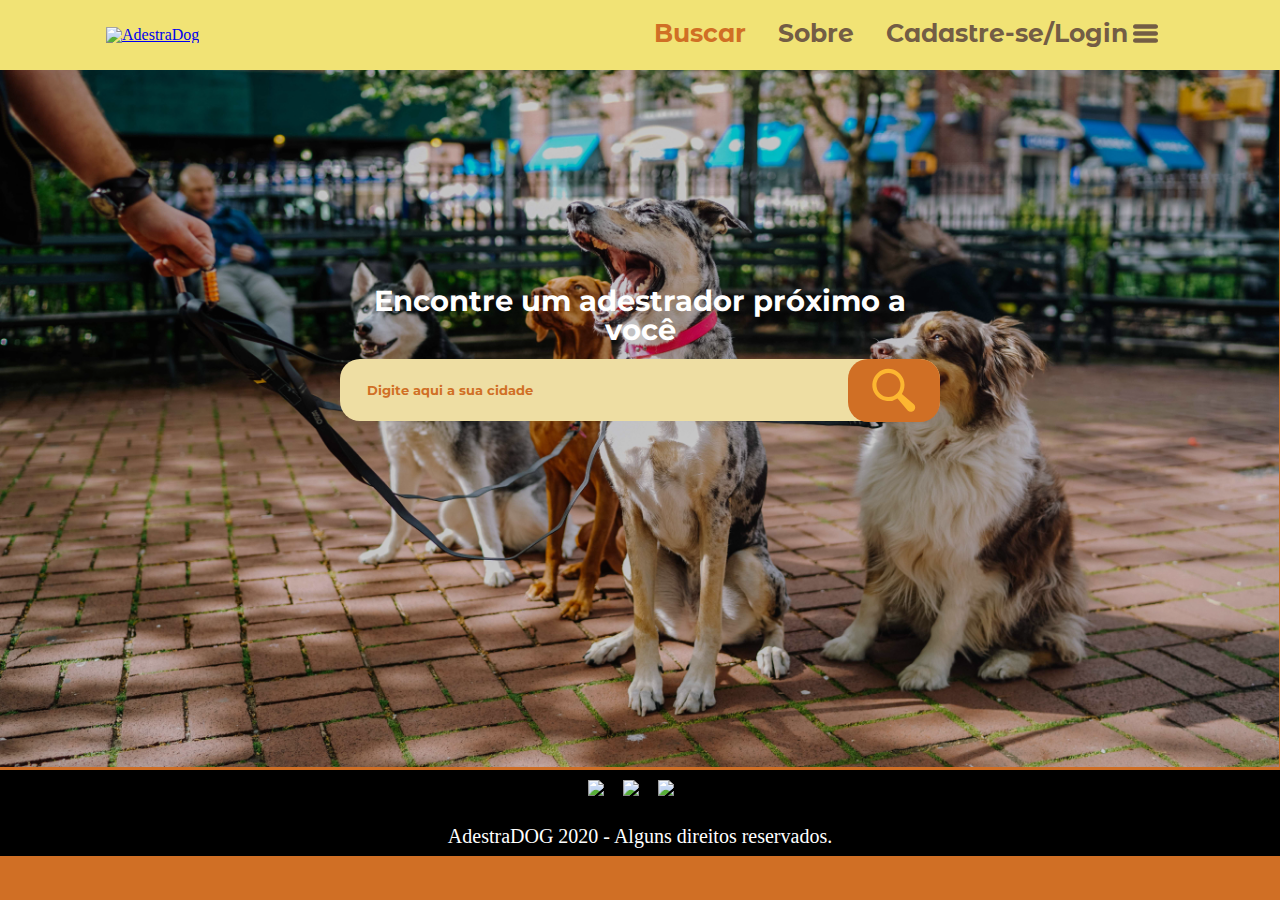
==== commit c9275470: "hide nav-bar when scroll" ====
--- a/buscar.html
+++ b/buscar.html
@@ -17,7 +17,7 @@
 
 <body>
     <header>
-        <div class="fixed-bar">
+        <div class="fixed-bar" id="nav-hide">
             <div class="logo-responsivo">
                 <a href="index.html" class="home-button">
                     <h1><img class="imagem-logo" src="img/logo-onlycasa.png" alt="AdestraDog"></h1>
--- a/style/header-footer.css
+++ b/style/header-footer.css
@@ -15,6 +15,8 @@
     justify-content: space-around;
     align-items: center;
     z-index: 10;
+    height: 70px;
+    transition: 0.5s;
 }
 
 .logo{
@@ -64,7 +66,7 @@
     width: 0; /* 0 width - change this with JavaScript */
     position: fixed; /* Stay in place */
     z-index: 1; /* Stay on top */
-    top: 90px;
+    top: 60px;
     right: 0;
     background-color: #f1e375; /* Black*/
     overflow-x: hidden; /* Disable horizontal scroll */
